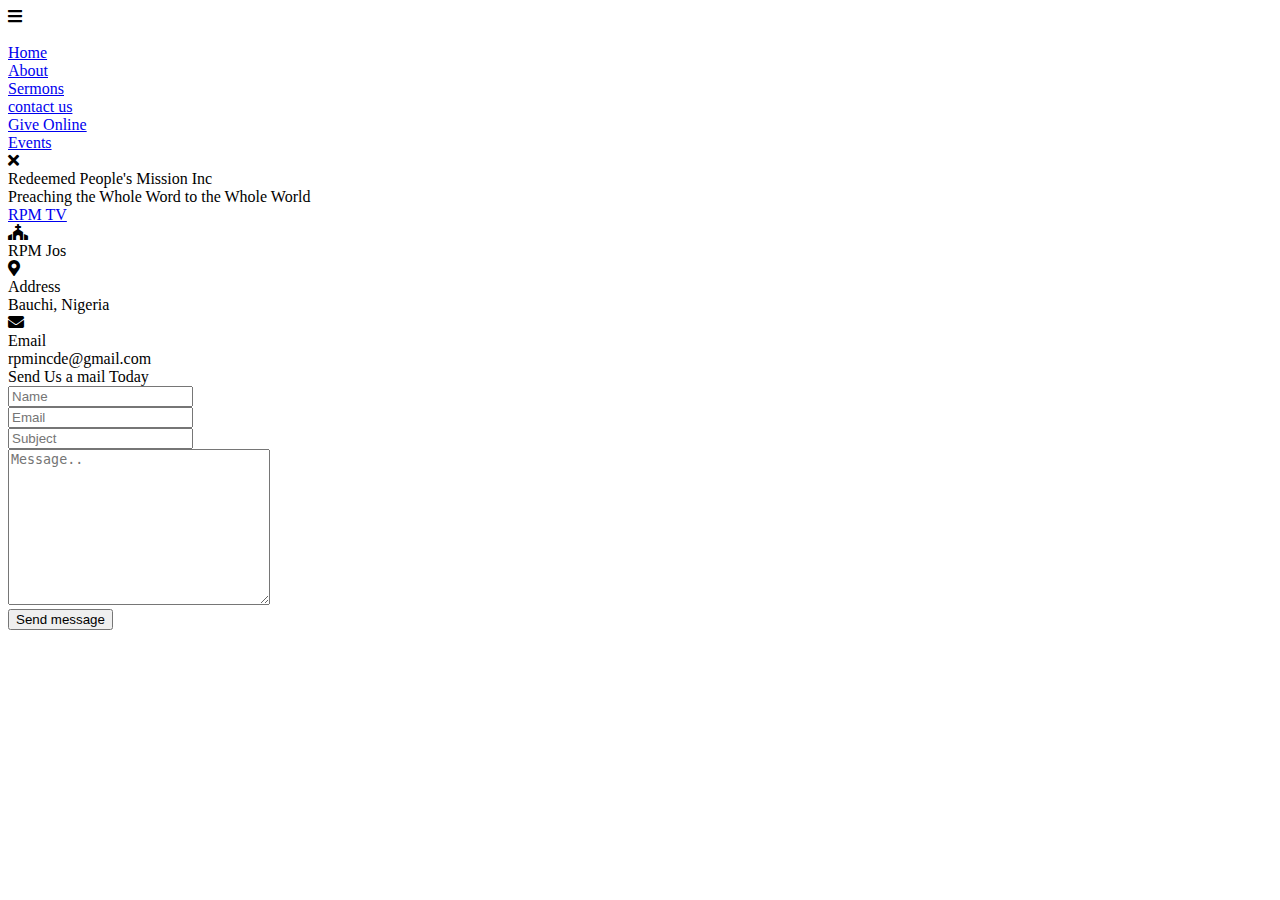
==== Public/contact.html @ 28a9634d "Add files via upload" ====
<!DOCTYPE html>
<html lang="en">
<head>
    <meta charset="UTF-8">
    <meta http-equiv="X-UA-Compatible" content="IE=edge">
    <meta name="viewport" content="width=device-width, initial-scale=1.0">
    <title>History of Redeemed People's Mission Inc.</title>

    <link rel="stylesheet" href="css/about.css" >

    <link rel="stylesheet" href="https://cdnjs.cloudflare.com/ajax/libs/font-awesome/5.15.3/css/all.min.css"/>
    <link rel="stylesheet" type="text/css" href="css/all.min.css">
    <link rel="stylesheet" type="text/css" href="css/fontawesome.min.css">

    <!-- Custom StyleSheet -->
    <link rel="stylesheet" href="css/home.css">
    <link rel="stylesheet" href="css/footer.css">
    <link rel="stylesheet" href="css/nav.css">
    

    <!-- Google Fonts -->
  <link href="https://fonts.googleapis.com/css2?family=Archivo:wght@400;700&display=swap" rel="stylesheet" />

</head>
<body>
    
    <!--navbar-->
    <nav>
        <div class="menu-icon">
           <span class="fas fa-bars"></span>
        </div>
        <div class="logo">
          <img src="img/logo.png" alt="" width=130" />
        </div>
        <div class="nav-items">
           <li><a href="index.html">Home</a></li>
           <li><a href="about.html">About</a></li>
           <li><a href="sermons.html">Sermons</a></li>
           <li><a href="#">contact us</a></li>
           <li><a href="give.htm">Give Online</a></li>
           <li><a href="event.html">Events</a></li>
        </div>
        <div class="cancel-icon">
           <span class="fas fa-times"></span>
        </div>
     </nav>
     <!-- end of navbar-->

      <!--Main content-->
      <section class="home" id="home">
        <div class="max-width">
          <div class="home-content">
            <!-- <div class="text-1">Welcome to The</div> -->
            <div class="text-2">Redeemed People's Mission Inc</div>
            <div class="text-3">Preaching the Whole Word to<span> the Whole </span>World</div>
            <a href="#">RPM TV</a>
          </div>
        </div>
      </section>

         <!-- contact section start -->
    <section class="contact" id="contact">
        <div class="max-width">
            <div class="contact-content">
                <div class="column left">
                    <div class="icons">
                        <div class="row">
                            <i class="fas fa-church"></i>
                            <div class="info">
                                <div class="sub-title">RPM Jos</div>
                            </div>
                        </div>
                        <div class="row">
                            <i class="fas fa-map-marker-alt"></i>
                            <div class="info">
                                <div class="head">Address</div>
                                <div class="sub-title">Bauchi, Nigeria</div>
                            </div>
                        </div>
                        <div class="row">
                            <i class="fas fa-envelope"></i>
                            <div class="info">
                                <div class="head">Email</div>
                                <div class="sub-title">rpmincde@gmail.com</div>
                            </div>
                        </div>
                    </div>
                </div>
                <div class="column right">
                    <div class="text">Send Us a mail Today</div>
                    <form action="#">
                        <div class="fields">
                            <div class="field name">
                                <input type="text" placeholder="Name" required>
                            </div>
                            <div class="field email">
                                <input type="email" placeholder="Email" required>
                            </div>
                        </div>
                        <div class="field">
                            <input type="text" placeholder="Subject" required>
                        </div>
                        <div class="field textarea">
                            <textarea cols="30" rows="10" placeholder="Message.." required></textarea>
                        </div>
                        <div class="button-area">
                            <button type="submit">Send message</button>
                        </div>
                    </form>
                </div>
            </div>
        </div>
    </section>
     
    <!-- footer section-->
    <footer></footer>
    <script src="js/footer.js"></script>
    <script src="js/nav.js"></script>
</body>
</html>
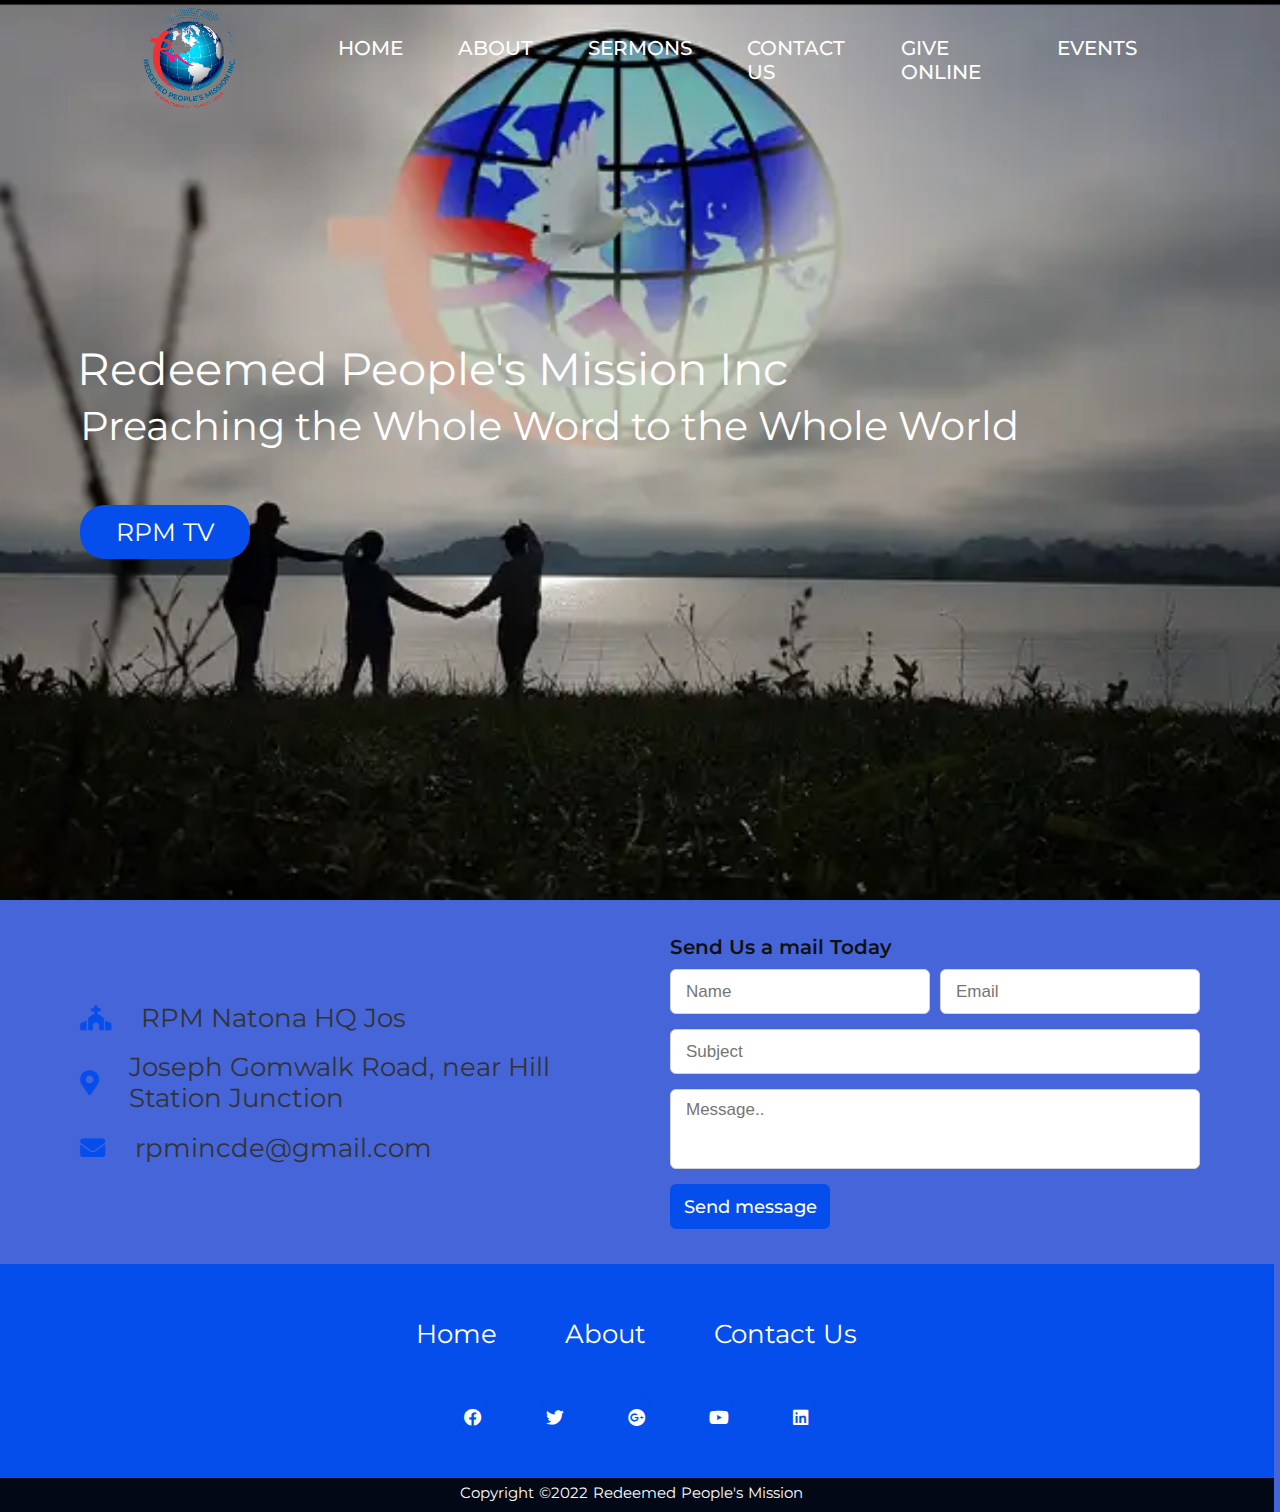
==== commit d965a68a: "Add files via upload" ====
--- a/Public/contact.html
+++ b/Public/contact.html
@@ -35,7 +35,7 @@
         <div class="nav-items">
            <li><a href="index.html">Home</a></li>
            <li><a href="about.html">About</a></li>
-           <li><a href="sermons.html">Sermons</a></li>
+           <li><a href="sermon.html">Sermons</a></li>
            <li><a href="#">contact us</a></li>
            <li><a href="give.htm">Give Online</a></li>
            <li><a href="event.html">Events</a></li>
@@ -67,20 +67,20 @@
                         <div class="row">
                             <i class="fas fa-church"></i>
                             <div class="info">
-                                <div class="sub-title">RPM Jos</div>
+                                <div class="sub-title">RPM Natona HQ Jos</div>
                             </div>
                         </div>
                         <div class="row">
                             <i class="fas fa-map-marker-alt"></i>
                             <div class="info">
-                                <div class="head">Address</div>
-                                <div class="sub-title">Bauchi, Nigeria</div>
+                                <!-- <div class="head">Address</div> -->
+                                <div class="sub-title">Joseph Gomwalk Road, near Hill Station Junction</div>
                             </div>
                         </div>
                         <div class="row">
                             <i class="fas fa-envelope"></i>
                             <div class="info">
-                                <div class="head">Email</div>
+                                <!-- <div class="head">Email</div> -->
                                 <div class="sub-title">rpmincde@gmail.com</div>
                             </div>
                         </div>
--- a/Public/css/about.css
+++ b/Public/css/about.css
@@ -0,0 +1,129 @@
+/* General styles for the web! */
+/* import google fonts */
+@import url('https://fonts.googleapis.com/css?family=Montserrat:400,500,600,700&display=swap');
+@import '.footer.css';
+@import '.nav.css';
+*
+{
+    margin: 0;
+    padding: 0;
+    text-decoration: none;
+    box-sizing: border-box;
+    font-family: 'Montserrat', sans-serif;
+}
+html
+{
+    scroll-behavior: smooth;
+}
+.max-width
+{
+    max-width: 1300px;
+    padding: 0 80px;
+    margin: auto;
+}
+body
+{
+    font-size: 1.6rem;
+    font-weight: 400;
+    font-family: sans-serif;
+    color: #111;
+    width: 100%;
+    background-color: rgb(69, 101, 216);
+}
+section{
+  padding: 35px 0;
+}
+/* custom scroll bar */
+::-webkit-scrollbar {
+  width: 10px;
+}
+::-webkit-scrollbar-track {
+  background: #f1f1f1;
+}
+::-webkit-scrollbar-thumb {
+  background: #888;
+}
+::-webkit-scrollbar-thumb:hover {
+  background: #555;
+}
+.home
+{
+    display: flex;
+    height: 100vh;
+    color: #fff;
+    background-image: url('../img/daddy2.png');
+    background-repeat: no-repeat;
+    min-height: 500px;
+    background-size: cover;
+    font-family: 'Ubuntu', sans-serif;
+}
+ .home .max-width
+{
+    width: 100%;
+    display: flex;
+}
+
+.home .max-width .row
+{
+    margin-right: 0;
+}
+
+.home .max-width .text-2
+{
+    font-size: 45px;
+    font-weight: 500px;
+    margin-left: -3px;
+} 
+.home .home-content .text-3{
+  font-size: 40px;
+  margin: 5px 0;
+}
+
+.home .home-content .text-1
+{
+    font-size: 27px;
+}
+
+.home .home-content a{
+    display: inline-block;
+    color: #fff;
+    background: rgb(6, 78, 235);
+    font-size: 25px;
+    padding: 12px 36px;
+    margin-top: 50px;
+    font-weight: 400;
+    border-radius: 25px;
+    transition: all 0.3s ease;
+}
+.home .home-content a:hover
+{
+    color: #fff;
+    background: rgb(8, 130, 187);
+}
+
+
+.container_about{
+  font-size: 25px;
+  font-weight: 500px;
+  margin-left: 3px;
+  font-family: sans-serif;
+  display: inline-block;
+  height: 100vh;
+  color: #111;
+  min-height: 500px;
+  margin: 15px;
+  border-radius: 10px;
+}
+.container_about .header_about{
+  color: #111;
+  align-items: center;
+  font-size: 40px;
+  justify-content: center;
+  margin: 5px;  
+}
+.container_about .body{
+  color: #fff;
+  font-family: Arial, Helvetica, sans-serif;
+  justify-content: space-evenly;
+  align-items: center;
+}--- a/Public/css/all.min.css
+++ b/Public/css/all.min.css
@@ -0,0 +1,5 @@
+/*!
+ * Font Awesome Free 5.15.4 by @fontawesome - https://fontawesome.com
+ * License - https://fontawesome.com/license/free (Icons: CC BY 4.0, Fonts: SIL OFL 1.1, Code: MIT License)
+ */
+.fa,.fab,.fad,.fal,.far,.fas{-moz-osx-font-smoothing:grayscale;-webkit-font-smoothing:antialiased;display:inline-block;font-style:normal;font-variant:normal;text-rendering:auto;line-height:1}.fa-lg{font-size:1.33333em;line-height:.75em;vertical-align:-.0667em}.fa-xs{font-size:.75em}.fa-sm{font-size:.875em}.fa-1x{font-size:1em}.fa-2x{font-size:2em}.fa-3x{font-size:3em}.fa-4x{font-size:4em}.fa-5x{font-size:5em}.fa-6x{font-size:6em}.fa-7x{font-size:7em}.fa-8x{font-size:8em}.fa-9x{font-size:9em}.fa-10x{font-size:10em}.fa-fw{text-align:center;width:1.25em}.fa-ul{list-style-type:none;margin-left:2.5em;padding-left:0}.fa-ul>li{position:relative}.fa-li{left:-2em;position:absolute;text-align:center;width:2em;line-height:inherit}.fa-border{border:.08em solid #eee;border-radius:.1em;padding:.2em .25em .15em}.fa-pull-left{float:left}.fa-pull-right{float:right}.fa.fa-pull-left,.fab.fa-pull-left,.fal.fa-pull-left,.far.fa-pull-left,.fas.fa-pull-left{margin-right:.3em}.fa.fa-pull-right,.fab.fa-pull-right,.fal.fa-pull-right,.far.fa-pull-right,.fas.fa-pull-right{margin-left:.3em}.fa-spin{-webkit-animation:fa-spin 2s linear infinite;animation:fa-spin 2s linear infinite}.fa-pulse{-webkit-animation:fa-spin 1s steps(8) infinite;animation:fa-spin 1s steps(8) infinite}@-webkit-keyframes fa-spin{0%{-webkit-transform:rotate(0deg);transform:rotate(0deg)}to{-webkit-transform:rotate(1turn);transform:rotate(1turn)}}@keyframes fa-spin{0%{-webkit-transform:rotate(0deg);transform:rotate(0deg)}to{-webkit-transform:rotate(1turn);transform:rotate(1turn)}}.fa-rotate-90{-ms-filter:"progid:DXImageTransform.Microsoft.BasicImage(rotation=1)";-webkit-transform:rotate(90deg);transform:rotate(90deg)}.fa-rotate-180{-ms-filter:"progid:DXImageTransform.Microsoft.BasicImage(rotation=2)";-webkit-transform:rotate(180deg);transform:rotate(180deg)}.fa-rotate-270{-ms-filter:"progid:DXImageTransform.Microsoft.BasicImage(rotation=3)";-webkit-transform:rotate(270deg);transform:rotate(270deg)}.fa-flip-horizontal{-ms-filter:"progid:DXImageTransform.Microsoft.BasicImage(rotation=0, mirror=1)";-webkit-transform:scaleX(-1);transform:scaleX(-1)}.fa-flip-vertical{-webkit-transform:scaleY(-1);transform:scaleY(-1)}.fa-flip-both,.fa-flip-horizontal.fa-flip-vertical,.fa-flip-vertical{-ms-filter:"progid:DXImageTransform.Microsoft.BasicImage(rotation=2, mirror=1)"}.fa-flip-both,.fa-flip-horizontal.fa-flip-vertical{-webkit-transform:scale(-1);transform:scale(-1)}:root .fa-flip-both,:root .fa-flip-horizontal,:root .fa-flip-vertical,:root .fa-rotate-90,:root .fa-rotate-180,:root .fa-rotate-270{-webkit-filter:none;filter:none}.fa-stack{display:inline-block;height:2em;line-height:2em;position:relative;vertical-align:middle;width:2.5em}.fa-stack-1x,.fa-stack-2x{left:0;position:absolute;text-align:center;width:100%}.fa-stack-1x{line-height:inherit}.fa-stack-2x{font-size:2em}.fa-inverse{color:#fff}.fa-500px:before{content:"\f26e"}.fa-accessible-icon:before{content:"\f368"}.fa-accusoft:before{content:"\f369"}.fa-acquisitions-incorporated:before{content:"\f6af"}.fa-ad:before{content:"\f641"}.fa-address-book:before{content:"\f2b9"}.fa-address-card:before{content:"\f2bb"}.fa-adjust:before{content:"\f042"}.fa-adn:before{content:"\f170"}.fa-adversal:before{content:"\f36a"}.fa-affiliatetheme:before{content:"\f36b"}.fa-air-freshener:before{content:"\f5d0"}.fa-airbnb:before{content:"\f834"}.fa-algolia:before{content:"\f36c"}.fa-align-center:before{content:"\f037"}.fa-align-justify:before{content:"\f039"}.fa-align-left:before{content:"\f036"}.fa-align-right:before{content:"\f038"}.fa-alipay:before{content:"\f642"}.fa-allergies:before{content:"\f461"}.fa-amazon:before{content:"\f270"}.fa-amazon-pay:before{content:"\f42c"}.fa-ambulance:before{content:"\f0f9"}.fa-american-sign-language-interpreting:before{content:"\f2a3"}.fa-amilia:before{content:"\f36d"}.fa-anchor:before{content:"\f13d"}.fa-android:before{content:"\f17b"}.fa-angellist:before{content:"\f209"}.fa-angle-double-down:before{content:"\f103"}.fa-angle-double-left:before{content:"\f100"}.fa-angle-double-right:before{content:"\f101"}.fa-angle-double-up:before{content:"\f102"}.fa-angle-down:before{content:"\f107"}.fa-angle-left:before{content:"\f104"}.fa-angle-right:before{content:"\f105"}.fa-angle-up:before{content:"\f106"}.fa-angry:before{content:"\f556"}.fa-angrycreative:before{content:"\f36e"}.fa-angular:before{content:"\f420"}.fa-ankh:before{content:"\f644"}.fa-app-store:before{content:"\f36f"}.fa-app-store-ios:before{content:"\f370"}.fa-apper:before{content:"\f371"}.fa-apple:before{content:"\f179"}.fa-apple-alt:before{content:"\f5d1"}.fa-apple-pay:before{content:"\f415"}.fa-archive:before{content:"\f187"}.fa-archway:before{content:"\f557"}.fa-arrow-alt-circle-down:before{content:"\f358"}.fa-arrow-alt-circle-left:before{content:"\f359"}.fa-arrow-alt-circle-right:before{content:"\f35a"}.fa-arrow-alt-circle-up:before{content:"\f35b"}.fa-arrow-circle-down:before{content:"\f0ab"}.fa-arrow-circle-left:before{content:"\f0a8"}.fa-arrow-circle-right:before{content:"\f0a9"}.fa-arrow-circle-up:before{content:"\f0aa"}.fa-arrow-down:before{content:"\f063"}.fa-arrow-left:before{content:"\f060"}.fa-arrow-right:before{content:"\f061"}.fa-arrow-up:before{content:"\f062"}.fa-arrows-alt:before{content:"\f0b2"}.fa-arrows-alt-h:before{content:"\f337"}.fa-arrows-alt-v:before{content:"\f338"}.fa-artstation:before{content:"\f77a"}.fa-assistive-listening-systems:before{content:"\f2a2"}.fa-asterisk:before{content:"\f069"}.fa-asymmetrik:before{content:"\f372"}.fa-at:before{content:"\f1fa"}.fa-atlas:before{content:"\f558"}.fa-atlassian:before{content:"\f77b"}.fa-atom:before{content:"\f5d2"}.fa-audible:before{content:"\f373"}.fa-audio-description:before{content:"\f29e"}.fa-autoprefixer:before{content:"\f41c"}.fa-avianex:before{content:"\f374"}.fa-aviato:before{content:"\f421"}.fa-award:before{content:"\f559"}.fa-aws:before{content:"\f375"}.fa-baby:before{content:"\f77c"}.fa-baby-carriage:before{content:"\f77d"}.fa-backspace:before{content:"\f55a"}.fa-backward:before{content:"\f04a"}.fa-bacon:before{content:"\f7e5"}.fa-bacteria:before{content:"\e059"}.fa-bacterium:before{content:"\e05a"}.fa-bahai:before{content:"\f666"}.fa-balance-scale:before{content:"\f24e"}.fa-balance-scale-left:before{content:"\f515"}.fa-balance-scale-right:before{content:"\f516"}.fa-ban:before{content:"\f05e"}.fa-band-aid:before{content:"\f462"}.fa-bandcamp:before{content:"\f2d5"}.fa-barcode:before{content:"\f02a"}.fa-bars:before{content:"\f0c9"}.fa-baseball-ball:before{content:"\f433"}.fa-basketball-ball:before{content:"\f434"}.fa-bath:before{content:"\f2cd"}.fa-battery-empty:before{content:"\f244"}.fa-battery-full:before{content:"\f240"}.fa-battery-half:before{content:"\f242"}.fa-battery-quarter:before{content:"\f243"}.fa-battery-three-quarters:before{content:"\f241"}.fa-battle-net:before{content:"\f835"}.fa-bed:before{content:"\f236"}.fa-beer:before{content:"\f0fc"}.fa-behance:before{content:"\f1b4"}.fa-behance-square:before{content:"\f1b5"}.fa-bell:before{content:"\f0f3"}.fa-bell-slash:before{content:"\f1f6"}.fa-bezier-curve:before{content:"\f55b"}.fa-bible:before{content:"\f647"}.fa-bicycle:before{content:"\f206"}.fa-biking:before{content:"\f84a"}.fa-bimobject:before{content:"\f378"}.fa-binoculars:before{content:"\f1e5"}.fa-biohazard:before{content:"\f780"}.fa-birthday-cake:before{content:"\f1fd"}.fa-bitbucket:before{content:"\f171"}.fa-bitcoin:before{content:"\f379"}.fa-bity:before{content:"\f37a"}.fa-black-tie:before{content:"\f27e"}.fa-blackberry:before{content:"\f37b"}.fa-blender:before{content:"\f517"}.fa-blender-phone:before{content:"\f6b6"}.fa-blind:before{content:"\f29d"}.fa-blog:before{content:"\f781"}.fa-blogger:before{content:"\f37c"}.fa-blogger-b:before{content:"\f37d"}.fa-bluetooth:before{content:"\f293"}.fa-bluetooth-b:before{content:"\f294"}.fa-bold:before{content:"\f032"}.fa-bolt:before{content:"\f0e7"}.fa-bomb:before{content:"\f1e2"}.fa-bone:before{content:"\f5d7"}.fa-bong:before{content:"\f55c"}.fa-book:before{content:"\f02d"}.fa-book-dead:before{content:"\f6b7"}.fa-book-medical:before{content:"\f7e6"}.fa-book-open:before{content:"\f518"}.fa-book-reader:before{content:"\f5da"}.fa-bookmark:before{content:"\f02e"}.fa-bootstrap:before{content:"\f836"}.fa-border-all:before{content:"\f84c"}.fa-border-none:before{content:"\f850"}.fa-border-style:before{content:"\f853"}.fa-bowling-ball:before{content:"\f436"}.fa-box:before{content:"\f466"}.fa-box-open:before{content:"\f49e"}.fa-box-tissue:before{content:"\e05b"}.fa-boxes:before{content:"\f468"}.fa-braille:before{content:"\f2a1"}.fa-brain:before{content:"\f5dc"}.fa-bread-slice:before{content:"\f7ec"}.fa-briefcase:before{content:"\f0b1"}.fa-briefcase-medical:before{content:"\f469"}.fa-broadcast-tower:before{content:"\f519"}.fa-broom:before{content:"\f51a"}.fa-brush:before{content:"\f55d"}.fa-btc:before{content:"\f15a"}.fa-buffer:before{content:"\f837"}.fa-bug:before{content:"\f188"}.fa-building:before{content:"\f1ad"}.fa-bullhorn:before{content:"\f0a1"}.fa-bullseye:before{content:"\f140"}.fa-burn:before{content:"\f46a"}.fa-buromobelexperte:before{content:"\f37f"}.fa-bus:before{content:"\f207"}.fa-bus-alt:before{content:"\f55e"}.fa-business-time:before{content:"\f64a"}.fa-buy-n-large:before{content:"\f8a6"}.fa-buysellads:before{content:"\f20d"}.fa-calculator:before{content:"\f1ec"}.fa-calendar:before{content:"\f133"}.fa-calendar-alt:before{content:"\f073"}.fa-calendar-check:before{content:"\f274"}.fa-calendar-day:before{content:"\f783"}.fa-calendar-minus:before{content:"\f272"}.fa-calendar-plus:before{content:"\f271"}.fa-calendar-times:before{content:"\f273"}.fa-calendar-week:before{content:"\f784"}.fa-camera:before{content:"\f030"}.fa-camera-retro:before{content:"\f083"}.fa-campground:before{content:"\f6bb"}.fa-canadian-maple-leaf:before{content:"\f785"}.fa-candy-cane:before{content:"\f786"}.fa-cannabis:before{content:"\f55f"}.fa-capsules:before{content:"\f46b"}.fa-car:before{content:"\f1b9"}.fa-car-alt:before{content:"\f5de"}.fa-car-battery:before{content:"\f5df"}.fa-car-crash:before{content:"\f5e1"}.fa-car-side:before{content:"\f5e4"}.fa-caravan:before{content:"\f8ff"}.fa-caret-down:before{content:"\f0d7"}.fa-caret-left:before{content:"\f0d9"}.fa-caret-right:before{content:"\f0da"}.fa-caret-square-down:before{content:"\f150"}.fa-caret-square-left:before{content:"\f191"}.fa-caret-square-right:before{content:"\f152"}.fa-caret-square-up:before{content:"\f151"}.fa-caret-up:before{content:"\f0d8"}.fa-carrot:before{content:"\f787"}.fa-cart-arrow-down:before{content:"\f218"}.fa-cart-plus:before{content:"\f217"}.fa-cash-register:before{content:"\f788"}.fa-cat:before{content:"\f6be"}.fa-cc-amazon-pay:before{content:"\f42d"}.fa-cc-amex:before{content:"\f1f3"}.fa-cc-apple-pay:before{content:"\f416"}.fa-cc-diners-club:before{content:"\f24c"}.fa-cc-discover:before{content:"\f1f2"}.fa-cc-jcb:before{content:"\f24b"}.fa-cc-mastercard:before{content:"\f1f1"}.fa-cc-paypal:before{content:"\f1f4"}.fa-cc-stripe:before{content:"\f1f5"}.fa-cc-visa:before{content:"\f1f0"}.fa-centercode:before{content:"\f380"}.fa-centos:before{content:"\f789"}.fa-certificate:before{content:"\f0a3"}.fa-chair:before{content:"\f6c0"}.fa-chalkboard:before{content:"\f51b"}.fa-chalkboard-teacher:before{content:"\f51c"}.fa-charging-station:before{content:"\f5e7"}.fa-chart-area:before{content:"\f1fe"}.fa-chart-bar:before{content:"\f080"}.fa-chart-line:before{content:"\f201"}.fa-chart-pie:before{content:"\f200"}.fa-check:before{content:"\f00c"}.fa-check-circle:before{content:"\f058"}.fa-check-double:before{content:"\f560"}.fa-check-square:before{content:"\f14a"}.fa-cheese:before{content:"\f7ef"}.fa-chess:before{content:"\f439"}.fa-chess-bishop:before{content:"\f43a"}.fa-chess-board:before{content:"\f43c"}.fa-chess-king:before{content:"\f43f"}.fa-chess-knight:before{content:"\f441"}.fa-chess-pawn:before{content:"\f443"}.fa-chess-queen:before{content:"\f445"}.fa-chess-rook:before{content:"\f447"}.fa-chevron-circle-down:before{content:"\f13a"}.fa-chevron-circle-left:before{content:"\f137"}.fa-chevron-circle-right:before{content:"\f138"}.fa-chevron-circle-up:before{content:"\f139"}.fa-chevron-down:before{content:"\f078"}.fa-chevron-left:before{content:"\f053"}.fa-chevron-right:before{content:"\f054"}.fa-chevron-up:before{content:"\f077"}.fa-child:before{content:"\f1ae"}.fa-chrome:before{content:"\f268"}.fa-chromecast:before{content:"\f838"}.fa-church:before{content:"\f51d"}.fa-circle:before{content:"\f111"}.fa-circle-notch:before{content:"\f1ce"}.fa-city:before{content:"\f64f"}.fa-clinic-medical:before{content:"\f7f2"}.fa-clipboard:before{content:"\f328"}.fa-clipboard-check:before{content:"\f46c"}.fa-clipboard-list:before{content:"\f46d"}.fa-clock:before{content:"\f017"}.fa-clone:before{content:"\f24d"}.fa-closed-captioning:before{content:"\f20a"}.fa-cloud:before{content:"\f0c2"}.fa-cloud-download-alt:before{content:"\f381"}.fa-cloud-meatball:before{content:"\f73b"}.fa-cloud-moon:before{content:"\f6c3"}.fa-cloud-moon-rain:before{content:"\f73c"}.fa-cloud-rain:before{content:"\f73d"}.fa-cloud-showers-heavy:before{content:"\f740"}.fa-cloud-sun:before{content:"\f6c4"}.fa-cloud-sun-rain:before{content:"\f743"}.fa-cloud-upload-alt:before{content:"\f382"}.fa-cloudflare:before{content:"\e07d"}.fa-cloudscale:before{content:"\f383"}.fa-cloudsmith:before{content:"\f384"}.fa-cloudversify:before{content:"\f385"}.fa-cocktail:before{content:"\f561"}.fa-code:before{content:"\f121"}.fa-code-branch:before{content:"\f126"}.fa-codepen:before{content:"\f1cb"}.fa-codiepie:before{content:"\f284"}.fa-coffee:before{content:"\f0f4"}.fa-cog:before{content:"\f013"}.fa-cogs:before{content:"\f085"}.fa-coins:before{content:"\f51e"}.fa-columns:before{content:"\f0db"}.fa-comment:before{content:"\f075"}.fa-comment-alt:before{content:"\f27a"}.fa-comment-dollar:before{content:"\f651"}.fa-comment-dots:before{content:"\f4ad"}.fa-comment-medical:before{content:"\f7f5"}.fa-comment-slash:before{content:"\f4b3"}.fa-comments:before{content:"\f086"}.fa-comments-dollar:before{content:"\f653"}.fa-compact-disc:before{content:"\f51f"}.fa-compass:before{content:"\f14e"}.fa-compress:before{content:"\f066"}.fa-compress-alt:before{content:"\f422"}.fa-compress-arrows-alt:before{content:"\f78c"}.fa-concierge-bell:before{content:"\f562"}.fa-confluence:before{content:"\f78d"}.fa-connectdevelop:before{content:"\f20e"}.fa-contao:before{content:"\f26d"}.fa-cookie:before{content:"\f563"}.fa-cookie-bite:before{content:"\f564"}.fa-copy:before{content:"\f0c5"}.fa-copyright:before{content:"\f1f9"}.fa-cotton-bureau:before{content:"\f89e"}.fa-couch:before{content:"\f4b8"}.fa-cpanel:before{content:"\f388"}.fa-creative-commons:before{content:"\f25e"}.fa-creative-commons-by:before{content:"\f4e7"}.fa-creative-commons-nc:before{content:"\f4e8"}.fa-creative-commons-nc-eu:before{content:"\f4e9"}.fa-creative-commons-nc-jp:before{content:"\f4ea"}.fa-creative-commons-nd:before{content:"\f4eb"}.fa-creative-commons-pd:before{content:"\f4ec"}.fa-creative-commons-pd-alt:before{content:"\f4ed"}.fa-creative-commons-remix:before{content:"\f4ee"}.fa-creative-commons-sa:before{content:"\f4ef"}.fa-creative-commons-sampling:before{content:"\f4f0"}.fa-creative-commons-sampling-plus:before{content:"\f4f1"}.fa-creative-commons-share:before{content:"\f4f2"}.fa-creative-commons-zero:before{content:"\f4f3"}.fa-credit-card:before{content:"\f09d"}.fa-critical-role:before{content:"\f6c9"}.fa-crop:before{content:"\f125"}.fa-crop-alt:before{content:"\f565"}.fa-cross:before{content:"\f654"}.fa-crosshairs:before{content:"\f05b"}.fa-crow:before{content:"\f520"}.fa-crown:before{content:"\f521"}.fa-crutch:before{content:"\f7f7"}.fa-css3:before{content:"\f13c"}.fa-css3-alt:before{content:"\f38b"}.fa-cube:before{content:"\f1b2"}.fa-cubes:before{content:"\f1b3"}.fa-cut:before{content:"\f0c4"}.fa-cuttlefish:before{content:"\f38c"}.fa-d-and-d:before{content:"\f38d"}.fa-d-and-d-beyond:before{content:"\f6ca"}.fa-dailymotion:before{content:"\e052"}.fa-dashcube:before{content:"\f210"}.fa-database:before{content:"\f1c0"}.fa-deaf:before{content:"\f2a4"}.fa-deezer:before{content:"\e077"}.fa-delicious:before{content:"\f1a5"}.fa-democrat:before{content:"\f747"}.fa-deploydog:before{content:"\f38e"}.fa-deskpro:before{content:"\f38f"}.fa-desktop:before{content:"\f108"}.fa-dev:before{content:"\f6cc"}.fa-deviantart:before{content:"\f1bd"}.fa-dharmachakra:before{content:"\f655"}.fa-dhl:before{content:"\f790"}.fa-diagnoses:before{content:"\f470"}.fa-diaspora:before{content:"\f791"}.fa-dice:before{content:"\f522"}.fa-dice-d20:before{content:"\f6cf"}.fa-dice-d6:before{content:"\f6d1"}.fa-dice-five:before{content:"\f523"}.fa-dice-four:before{content:"\f524"}.fa-dice-one:before{content:"\f525"}.fa-dice-six:before{content:"\f526"}.fa-dice-three:before{content:"\f527"}.fa-dice-two:before{content:"\f528"}.fa-digg:before{content:"\f1a6"}.fa-digital-ocean:before{content:"\f391"}.fa-digital-tachograph:before{content:"\f566"}.fa-directions:before{content:"\f5eb"}.fa-discord:before{content:"\f392"}.fa-discourse:before{content:"\f393"}.fa-disease:before{content:"\f7fa"}.fa-divide:before{content:"\f529"}.fa-dizzy:before{content:"\f567"}.fa-dna:before{content:"\f471"}.fa-dochub:before{content:"\f394"}.fa-docker:before{content:"\f395"}.fa-dog:before{content:"\f6d3"}.fa-dollar-sign:before{content:"\f155"}.fa-dolly:before{content:"\f472"}.fa-dolly-flatbed:before{content:"\f474"}.fa-donate:before{content:"\f4b9"}.fa-door-closed:before{content:"\f52a"}.fa-door-open:before{content:"\f52b"}.fa-dot-circle:before{content:"\f192"}.fa-dove:before{content:"\f4ba"}.fa-download:before{content:"\f019"}.fa-draft2digital:before{content:"\f396"}.fa-drafting-compass:before{content:"\f568"}.fa-dragon:before{content:"\f6d5"}.fa-draw-polygon:before{content:"\f5ee"}.fa-dribbble:before{content:"\f17d"}.fa-dribbble-square:before{content:"\f397"}.fa-dropbox:before{content:"\f16b"}.fa-drum:before{content:"\f569"}.fa-drum-steelpan:before{content:"\f56a"}.fa-drumstick-bite:before{content:"\f6d7"}.fa-drupal:before{content:"\f1a9"}.fa-dumbbell:before{content:"\f44b"}.fa-dumpster:before{content:"\f793"}.fa-dumpster-fire:before{content:"\f794"}.fa-dungeon:before{content:"\f6d9"}.fa-dyalog:before{content:"\f399"}.fa-earlybirds:before{content:"\f39a"}.fa-ebay:before{content:"\f4f4"}.fa-edge:before{content:"\f282"}.fa-edge-legacy:before{content:"\e078"}.fa-edit:before{content:"\f044"}.fa-egg:before{content:"\f7fb"}.fa-eject:before{content:"\f052"}.fa-elementor:before{content:"\f430"}.fa-ellipsis-h:before{content:"\f141"}.fa-ellipsis-v:before{content:"\f142"}.fa-ello:before{content:"\f5f1"}.fa-ember:before{content:"\f423"}.fa-empire:before{content:"\f1d1"}.fa-envelope:before{content:"\f0e0"}.fa-envelope-open:before{content:"\f2b6"}.fa-envelope-open-text:before{content:"\f658"}.fa-envelope-square:before{content:"\f199"}.fa-envira:before{content:"\f299"}.fa-equals:before{content:"\f52c"}.fa-eraser:before{content:"\f12d"}.fa-erlang:before{content:"\f39d"}.fa-ethereum:before{content:"\f42e"}.fa-ethernet:before{content:"\f796"}.fa-etsy:before{content:"\f2d7"}.fa-euro-sign:before{content:"\f153"}.fa-evernote:before{content:"\f839"}.fa-exchange-alt:before{content:"\f362"}.fa-exclamation:before{content:"\f12a"}.fa-exclamation-circle:before{content:"\f06a"}.fa-exclamation-triangle:before{content:"\f071"}.fa-expand:before{content:"\f065"}.fa-expand-alt:before{content:"\f424"}.fa-expand-arrows-alt:before{content:"\f31e"}.fa-expeditedssl:before{content:"\f23e"}.fa-external-link-alt:before{content:"\f35d"}.fa-external-link-square-alt:before{content:"\f360"}.fa-eye:before{content:"\f06e"}.fa-eye-dropper:before{content:"\f1fb"}.fa-eye-slash:before{content:"\f070"}.fa-facebook:before{content:"\f09a"}.fa-facebook-f:before{content:"\f39e"}.fa-facebook-messenger:before{content:"\f39f"}.fa-facebook-square:before{content:"\f082"}.fa-fan:before{content:"\f863"}.fa-fantasy-flight-games:before{content:"\f6dc"}.fa-fast-backward:before{content:"\f049"}.fa-fast-forward:before{content:"\f050"}.fa-faucet:before{content:"\e005"}.fa-fax:before{content:"\f1ac"}.fa-feather:before{content:"\f52d"}.fa-feather-alt:before{content:"\f56b"}.fa-fedex:before{content:"\f797"}.fa-fedora:before{content:"\f798"}.fa-female:before{content:"\f182"}.fa-fighter-jet:before{content:"\f0fb"}.fa-figma:before{content:"\f799"}.fa-file:before{content:"\f15b"}.fa-file-alt:before{content:"\f15c"}.fa-file-archive:before{content:"\f1c6"}.fa-file-audio:before{content:"\f1c7"}.fa-file-code:before{content:"\f1c9"}.fa-file-contract:before{content:"\f56c"}.fa-file-csv:before{content:"\f6dd"}.fa-file-download:before{content:"\f56d"}.fa-file-excel:before{content:"\f1c3"}.fa-file-export:before{content:"\f56e"}.fa-file-image:before{content:"\f1c5"}.fa-file-import:before{content:"\f56f"}.fa-file-invoice:before{content:"\f570"}.fa-file-invoice-dollar:before{content:"\f571"}.fa-file-medical:before{content:"\f477"}.fa-file-medical-alt:before{content:"\f478"}.fa-file-pdf:before{content:"\f1c1"}.fa-file-powerpoint:before{content:"\f1c4"}.fa-file-prescription:before{content:"\f572"}.fa-file-signature:before{content:"\f573"}.fa-file-upload:before{content:"\f574"}.fa-file-video:before{content:"\f1c8"}.fa-file-word:before{content:"\f1c2"}.fa-fill:before{content:"\f575"}.fa-fill-drip:before{content:"\f576"}.fa-film:before{content:"\f008"}.fa-filter:before{content:"\f0b0"}.fa-fingerprint:before{content:"\f577"}.fa-fire:before{content:"\f06d"}.fa-fire-alt:before{content:"\f7e4"}.fa-fire-extinguisher:before{content:"\f134"}.fa-firefox:before{content:"\f269"}.fa-firefox-browser:before{content:"\e007"}.fa-first-aid:before{content:"\f479"}.fa-first-order:before{content:"\f2b0"}.fa-first-order-alt:before{content:"\f50a"}.fa-firstdraft:before{content:"\f3a1"}.fa-fish:before{content:"\f578"}.fa-fist-raised:before{content:"\f6de"}.fa-flag:before{content:"\f024"}.fa-flag-checkered:before{content:"\f11e"}.fa-flag-usa:before{content:"\f74d"}.fa-flask:before{content:"\f0c3"}.fa-flickr:before{content:"\f16e"}.fa-flipboard:before{content:"\f44d"}.fa-flushed:before{content:"\f579"}.fa-fly:before{content:"\f417"}.fa-folder:before{content:"\f07b"}.fa-folder-minus:before{content:"\f65d"}.fa-folder-open:before{content:"\f07c"}.fa-folder-plus:before{content:"\f65e"}.fa-font:before{content:"\f031"}.fa-font-awesome:before{content:"\f2b4"}.fa-font-awesome-alt:before{content:"\f35c"}.fa-font-awesome-flag:before{content:"\f425"}.fa-font-awesome-logo-full:before{content:"\f4e6"}.fa-fonticons:before{content:"\f280"}.fa-fonticons-fi:before{content:"\f3a2"}.fa-football-ball:before{content:"\f44e"}.fa-fort-awesome:before{content:"\f286"}.fa-fort-awesome-alt:before{content:"\f3a3"}.fa-forumbee:before{content:"\f211"}.fa-forward:before{content:"\f04e"}.fa-foursquare:before{content:"\f180"}.fa-free-code-camp:before{content:"\f2c5"}.fa-freebsd:before{content:"\f3a4"}.fa-frog:before{content:"\f52e"}.fa-frown:before{content:"\f119"}.fa-frown-open:before{content:"\f57a"}.fa-fulcrum:before{content:"\f50b"}.fa-funnel-dollar:before{content:"\f662"}.fa-futbol:before{content:"\f1e3"}.fa-galactic-republic:before{content:"\f50c"}.fa-galactic-senate:before{content:"\f50d"}.fa-gamepad:before{content:"\f11b"}.fa-gas-pump:before{content:"\f52f"}.fa-gavel:before{content:"\f0e3"}.fa-gem:before{content:"\f3a5"}.fa-genderless:before{content:"\f22d"}.fa-get-pocket:before{content:"\f265"}.fa-gg:before{content:"\f260"}.fa-gg-circle:before{content:"\f261"}.fa-ghost:before{content:"\f6e2"}.fa-gift:before{content:"\f06b"}.fa-gifts:before{content:"\f79c"}.fa-git:before{content:"\f1d3"}.fa-git-alt:before{content:"\f841"}.fa-git-square:before{content:"\f1d2"}.fa-github:before{content:"\f09b"}.fa-github-alt:before{content:"\f113"}.fa-github-square:before{content:"\f092"}.fa-gitkraken:before{content:"\f3a6"}.fa-gitlab:before{content:"\f296"}.fa-gitter:before{content:"\f426"}.fa-glass-cheers:before{content:"\f79f"}.fa-glass-martini:before{content:"\f000"}.fa-glass-martini-alt:before{content:"\f57b"}.fa-glass-whiskey:before{content:"\f7a0"}.fa-glasses:before{content:"\f530"}.fa-glide:before{content:"\f2a5"}.fa-glide-g:before{content:"\f2a6"}.fa-globe:before{content:"\f0ac"}.fa-globe-africa:before{content:"\f57c"}.fa-globe-americas:before{content:"\f57d"}.fa-globe-asia:before{content:"\f57e"}.fa-globe-europe:before{content:"\f7a2"}.fa-gofore:before{content:"\f3a7"}.fa-golf-ball:before{content:"\f450"}.fa-goodreads:before{content:"\f3a8"}.fa-goodreads-g:before{content:"\f3a9"}.fa-google:before{content:"\f1a0"}.fa-google-drive:before{content:"\f3aa"}.fa-google-pay:before{content:"\e079"}.fa-google-play:before{content:"\f3ab"}.fa-google-plus:before{content:"\f2b3"}.fa-google-plus-g:before{content:"\f0d5"}.fa-google-plus-square:before{content:"\f0d4"}.fa-google-wallet:before{content:"\f1ee"}.fa-gopuram:before{content:"\f664"}.fa-graduation-cap:before{content:"\f19d"}.fa-gratipay:before{content:"\f184"}.fa-grav:before{content:"\f2d6"}.fa-greater-than:before{content:"\f531"}.fa-greater-than-equal:before{content:"\f532"}.fa-grimace:before{content:"\f57f"}.fa-grin:before{content:"\f580"}.fa-grin-alt:before{content:"\f581"}.fa-grin-beam:before{content:"\f582"}.fa-grin-beam-sweat:before{content:"\f583"}.fa-grin-hearts:before{content:"\f584"}.fa-grin-squint:before{content:"\f585"}.fa-grin-squint-tears:before{content:"\f586"}.fa-grin-stars:before{content:"\f587"}.fa-grin-tears:before{content:"\f588"}.fa-grin-tongue:before{content:"\f589"}.fa-grin-tongue-squint:before{content:"\f58a"}.fa-grin-tongue-wink:before{content:"\f58b"}.fa-grin-wink:before{content:"\f58c"}.fa-grip-horizontal:before{content:"\f58d"}.fa-grip-lines:before{content:"\f7a4"}.fa-grip-lines-vertical:before{content:"\f7a5"}.fa-grip-vertical:before{content:"\f58e"}.fa-gripfire:before{content:"\f3ac"}.fa-grunt:before{content:"\f3ad"}.fa-guilded:before{content:"\e07e"}.fa-guitar:before{content:"\f7a6"}.fa-gulp:before{content:"\f3ae"}.fa-h-square:before{content:"\f0fd"}.fa-hacker-news:before{content:"\f1d4"}.fa-hacker-news-square:before{content:"\f3af"}.fa-hackerrank:before{content:"\f5f7"}.fa-hamburger:before{content:"\f805"}.fa-hammer:before{content:"\f6e3"}.fa-hamsa:before{content:"\f665"}.fa-hand-holding:before{content:"\f4bd"}.fa-hand-holding-heart:before{content:"\f4be"}.fa-hand-holding-medical:before{content:"\e05c"}.fa-hand-holding-usd:before{content:"\f4c0"}.fa-hand-holding-water:before{content:"\f4c1"}.fa-hand-lizard:before{content:"\f258"}.fa-hand-middle-finger:before{content:"\f806"}.fa-hand-paper:before{content:"\f256"}.fa-hand-peace:before{content:"\f25b"}.fa-hand-point-down:before{content:"\f0a7"}.fa-hand-point-left:before{content:"\f0a5"}.fa-hand-point-right:before{content:"\f0a4"}.fa-hand-point-up:before{content:"\f0a6"}.fa-hand-pointer:before{content:"\f25a"}.fa-hand-rock:before{content:"\f255"}.fa-hand-scissors:before{content:"\f257"}.fa-hand-sparkles:before{content:"\e05d"}.fa-hand-spock:before{content:"\f259"}.fa-hands:before{content:"\f4c2"}.fa-hands-helping:before{content:"\f4c4"}.fa-hands-wash:before{content:"\e05e"}.fa-handshake:before{content:"\f2b5"}.fa-handshake-alt-slash:before{content:"\e05f"}.fa-handshake-slash:before{content:"\e060"}.fa-hanukiah:before{content:"\f6e6"}.fa-hard-hat:before{content:"\f807"}.fa-hashtag:before{content:"\f292"}.fa-hat-cowboy:before{content:"\f8c0"}.fa-hat-cowboy-side:before{content:"\f8c1"}.fa-hat-wizard:before{content:"\f6e8"}.fa-hdd:before{content:"\f0a0"}.fa-head-side-cough:before{content:"\e061"}.fa-head-side-cough-slash:before{content:"\e062"}.fa-head-side-mask:before{content:"\e063"}.fa-head-side-virus:before{content:"\e064"}.fa-heading:before{content:"\f1dc"}.fa-headphones:before{content:"\f025"}.fa-headphones-alt:before{content:"\f58f"}.fa-headset:before{content:"\f590"}.fa-heart:before{content:"\f004"}.fa-heart-broken:before{content:"\f7a9"}.fa-heartbeat:before{content:"\f21e"}.fa-helicopter:before{content:"\f533"}.fa-highlighter:before{content:"\f591"}.fa-hiking:before{content:"\f6ec"}.fa-hippo:before{content:"\f6ed"}.fa-hips:before{content:"\f452"}.fa-hire-a-helper:before{content:"\f3b0"}.fa-history:before{content:"\f1da"}.fa-hive:before{content:"\e07f"}.fa-hockey-puck:before{content:"\f453"}.fa-holly-berry:before{content:"\f7aa"}.fa-home:before{content:"\f015"}.fa-hooli:before{content:"\f427"}.fa-hornbill:before{content:"\f592"}.fa-horse:before{content:"\f6f0"}.fa-horse-head:before{content:"\f7ab"}.fa-hospital:before{content:"\f0f8"}.fa-hospital-alt:before{content:"\f47d"}.fa-hospital-symbol:before{content:"\f47e"}.fa-hospital-user:before{content:"\f80d"}.fa-hot-tub:before{content:"\f593"}.fa-hotdog:before{content:"\f80f"}.fa-hotel:before{content:"\f594"}.fa-hotjar:before{content:"\f3b1"}.fa-hourglass:before{content:"\f254"}.fa-hourglass-end:before{content:"\f253"}.fa-hourglass-half:before{content:"\f252"}.fa-hourglass-start:before{content:"\f251"}.fa-house-damage:before{content:"\f6f1"}.fa-house-user:before{content:"\e065"}.fa-houzz:before{content:"\f27c"}.fa-hryvnia:before{content:"\f6f2"}.fa-html5:before{content:"\f13b"}.fa-hubspot:before{content:"\f3b2"}.fa-i-cursor:before{content:"\f246"}.fa-ice-cream:before{content:"\f810"}.fa-icicles:before{content:"\f7ad"}.fa-icons:before{content:"\f86d"}.fa-id-badge:before{content:"\f2c1"}.fa-id-card:before{content:"\f2c2"}.fa-id-card-alt:before{content:"\f47f"}.fa-ideal:before{content:"\e013"}.fa-igloo:before{content:"\f7ae"}.fa-image:before{content:"\f03e"}.fa-images:before{content:"\f302"}.fa-imdb:before{content:"\f2d8"}.fa-inbox:before{content:"\f01c"}.fa-indent:before{content:"\f03c"}.fa-industry:before{content:"\f275"}.fa-infinity:before{content:"\f534"}.fa-info:before{content:"\f129"}.fa-info-circle:before{content:"\f05a"}.fa-innosoft:before{content:"\e080"}.fa-instagram:before{content:"\f16d"}.fa-instagram-square:before{content:"\e055"}.fa-instalod:before{content:"\e081"}.fa-intercom:before{content:"\f7af"}.fa-internet-explorer:before{content:"\f26b"}.fa-invision:before{content:"\f7b0"}.fa-ioxhost:before{content:"\f208"}.fa-italic:before{content:"\f033"}.fa-itch-io:before{content:"\f83a"}.fa-itunes:before{content:"\f3b4"}.fa-itunes-note:before{content:"\f3b5"}.fa-java:before{content:"\f4e4"}.fa-jedi:before{content:"\f669"}.fa-jedi-order:before{content:"\f50e"}.fa-jenkins:before{content:"\f3b6"}.fa-jira:before{content:"\f7b1"}.fa-joget:before{content:"\f3b7"}.fa-joint:before{content:"\f595"}.fa-joomla:before{content:"\f1aa"}.fa-journal-whills:before{content:"\f66a"}.fa-js:before{content:"\f3b8"}.fa-js-square:before{content:"\f3b9"}.fa-jsfiddle:before{content:"\f1cc"}.fa-kaaba:before{content:"\f66b"}.fa-kaggle:before{content:"\f5fa"}.fa-key:before{content:"\f084"}.fa-keybase:before{content:"\f4f5"}.fa-keyboard:before{content:"\f11c"}.fa-keycdn:before{content:"\f3ba"}.fa-khanda:before{content:"\f66d"}.fa-kickstarter:before{content:"\f3bb"}.fa-kickstarter-k:before{content:"\f3bc"}.fa-kiss:before{content:"\f596"}.fa-kiss-beam:before{content:"\f597"}.fa-kiss-wink-heart:before{content:"\f598"}.fa-kiwi-bird:before{content:"\f535"}.fa-korvue:before{content:"\f42f"}.fa-landmark:before{content:"\f66f"}.fa-language:before{content:"\f1ab"}.fa-laptop:before{content:"\f109"}.fa-laptop-code:before{content:"\f5fc"}.fa-laptop-house:before{content:"\e066"}.fa-laptop-medical:before{content:"\f812"}.fa-laravel:before{content:"\f3bd"}.fa-lastfm:before{content:"\f202"}.fa-lastfm-square:before{content:"\f203"}.fa-laugh:before{content:"\f599"}.fa-laugh-beam:before{content:"\f59a"}.fa-laugh-squint:before{content:"\f59b"}.fa-laugh-wink:before{content:"\f59c"}.fa-layer-group:before{content:"\f5fd"}.fa-leaf:before{content:"\f06c"}.fa-leanpub:before{content:"\f212"}.fa-lemon:before{content:"\f094"}.fa-less:before{content:"\f41d"}.fa-less-than:before{content:"\f536"}.fa-less-than-equal:before{content:"\f537"}.fa-level-down-alt:before{content:"\f3be"}.fa-level-up-alt:before{content:"\f3bf"}.fa-life-ring:before{content:"\f1cd"}.fa-lightbulb:before{content:"\f0eb"}.fa-line:before{content:"\f3c0"}.fa-link:before{content:"\f0c1"}.fa-linkedin:before{content:"\f08c"}.fa-linkedin-in:before{content:"\f0e1"}.fa-linode:before{content:"\f2b8"}.fa-linux:before{content:"\f17c"}.fa-lira-sign:before{content:"\f195"}.fa-list:before{content:"\f03a"}.fa-list-alt:before{content:"\f022"}.fa-list-ol:before{content:"\f0cb"}.fa-list-ul:before{content:"\f0ca"}.fa-location-arrow:before{content:"\f124"}.fa-lock:before{content:"\f023"}.fa-lock-open:before{content:"\f3c1"}.fa-long-arrow-alt-down:before{content:"\f309"}.fa-long-arrow-alt-left:before{content:"\f30a"}.fa-long-arrow-alt-right:before{content:"\f30b"}.fa-long-arrow-alt-up:before{content:"\f30c"}.fa-low-vision:before{content:"\f2a8"}.fa-luggage-cart:before{content:"\f59d"}.fa-lungs:before{content:"\f604"}.fa-lungs-virus:before{content:"\e067"}.fa-lyft:before{content:"\f3c3"}.fa-magento:before{content:"\f3c4"}.fa-magic:before{content:"\f0d0"}.fa-magnet:before{content:"\f076"}.fa-mail-bulk:before{content:"\f674"}.fa-mailchimp:before{content:"\f59e"}.fa-male:before{content:"\f183"}.fa-mandalorian:before{content:"\f50f"}.fa-map:before{content:"\f279"}.fa-map-marked:before{content:"\f59f"}.fa-map-marked-alt:before{content:"\f5a0"}.fa-map-marker:before{content:"\f041"}.fa-map-marker-alt:before{content:"\f3c5"}.fa-map-pin:before{content:"\f276"}.fa-map-signs:before{content:"\f277"}.fa-markdown:before{content:"\f60f"}.fa-marker:before{content:"\f5a1"}.fa-mars:before{content:"\f222"}.fa-mars-double:before{content:"\f227"}.fa-mars-stroke:before{content:"\f229"}.fa-mars-stroke-h:before{content:"\f22b"}.fa-mars-stroke-v:before{content:"\f22a"}.fa-mask:before{content:"\f6fa"}.fa-mastodon:before{content:"\f4f6"}.fa-maxcdn:before{content:"\f136"}.fa-mdb:before{content:"\f8ca"}.fa-medal:before{content:"\f5a2"}.fa-medapps:before{content:"\f3c6"}.fa-medium:before{content:"\f23a"}.fa-medium-m:before{content:"\f3c7"}.fa-medkit:before{content:"\f0fa"}.fa-medrt:before{content:"\f3c8"}.fa-meetup:before{content:"\f2e0"}.fa-megaport:before{content:"\f5a3"}.fa-meh:before{content:"\f11a"}.fa-meh-blank:before{content:"\f5a4"}.fa-meh-rolling-eyes:before{content:"\f5a5"}.fa-memory:before{content:"\f538"}.fa-mendeley:before{content:"\f7b3"}.fa-menorah:before{content:"\f676"}.fa-mercury:before{content:"\f223"}.fa-meteor:before{content:"\f753"}.fa-microblog:before{content:"\e01a"}.fa-microchip:before{content:"\f2db"}.fa-microphone:before{content:"\f130"}.fa-microphone-alt:before{content:"\f3c9"}.fa-microphone-alt-slash:before{content:"\f539"}.fa-microphone-slash:before{content:"\f131"}.fa-microscope:before{content:"\f610"}.fa-microsoft:before{content:"\f3ca"}.fa-minus:before{content:"\f068"}.fa-minus-circle:before{content:"\f056"}.fa-minus-square:before{content:"\f146"}.fa-mitten:before{content:"\f7b5"}.fa-mix:before{content:"\f3cb"}.fa-mixcloud:before{content:"\f289"}.fa-mixer:before{content:"\e056"}.fa-mizuni:before{content:"\f3cc"}.fa-mobile:before{content:"\f10b"}.fa-mobile-alt:before{content:"\f3cd"}.fa-modx:before{content:"\f285"}.fa-monero:before{content:"\f3d0"}.fa-money-bill:before{content:"\f0d6"}.fa-money-bill-alt:before{content:"\f3d1"}.fa-money-bill-wave:before{content:"\f53a"}.fa-money-bill-wave-alt:before{content:"\f53b"}.fa-money-check:before{content:"\f53c"}.fa-money-check-alt:before{content:"\f53d"}.fa-monument:before{content:"\f5a6"}.fa-moon:before{content:"\f186"}.fa-mortar-pestle:before{content:"\f5a7"}.fa-mosque:before{content:"\f678"}.fa-motorcycle:before{content:"\f21c"}.fa-mountain:before{content:"\f6fc"}.fa-mouse:before{content:"\f8cc"}.fa-mouse-pointer:before{content:"\f245"}.fa-mug-hot:before{content:"\f7b6"}.fa-music:before{content:"\f001"}.fa-napster:before{content:"\f3d2"}.fa-neos:before{content:"\f612"}.fa-network-wired:before{content:"\f6ff"}.fa-neuter:before{content:"\f22c"}.fa-newspaper:before{content:"\f1ea"}.fa-nimblr:before{content:"\f5a8"}.fa-node:before{content:"\f419"}.fa-node-js:before{content:"\f3d3"}.fa-not-equal:before{content:"\f53e"}.fa-notes-medical:before{content:"\f481"}.fa-npm:before{content:"\f3d4"}.fa-ns8:before{content:"\f3d5"}.fa-nutritionix:before{content:"\f3d6"}.fa-object-group:before{content:"\f247"}.fa-object-ungroup:before{content:"\f248"}.fa-octopus-deploy:before{content:"\e082"}.fa-odnoklassniki:before{content:"\f263"}.fa-odnoklassniki-square:before{content:"\f264"}.fa-oil-can:before{content:"\f613"}.fa-old-republic:before{content:"\f510"}.fa-om:before{content:"\f679"}.fa-opencart:before{content:"\f23d"}.fa-openid:before{content:"\f19b"}.fa-opera:before{content:"\f26a"}.fa-optin-monster:before{content:"\f23c"}.fa-orcid:before{content:"\f8d2"}.fa-osi:before{content:"\f41a"}.fa-otter:before{content:"\f700"}.fa-outdent:before{content:"\f03b"}.fa-page4:before{content:"\f3d7"}.fa-pagelines:before{content:"\f18c"}.fa-pager:before{content:"\f815"}.fa-paint-brush:before{content:"\f1fc"}.fa-paint-roller:before{content:"\f5aa"}.fa-palette:before{content:"\f53f"}.fa-palfed:before{content:"\f3d8"}.fa-pallet:before{content:"\f482"}.fa-paper-plane:before{content:"\f1d8"}.fa-paperclip:before{content:"\f0c6"}.fa-parachute-box:before{content:"\f4cd"}.fa-paragraph:before{content:"\f1dd"}.fa-parking:before{content:"\f540"}.fa-passport:before{content:"\f5ab"}.fa-pastafarianism:before{content:"\f67b"}.fa-paste:before{content:"\f0ea"}.fa-patreon:before{content:"\f3d9"}.fa-pause:before{content:"\f04c"}.fa-pause-circle:before{content:"\f28b"}.fa-paw:before{content:"\f1b0"}.fa-paypal:before{content:"\f1ed"}.fa-peace:before{content:"\f67c"}.fa-pen:before{content:"\f304"}.fa-pen-alt:before{content:"\f305"}.fa-pen-fancy:before{content:"\f5ac"}.fa-pen-nib:before{content:"\f5ad"}.fa-pen-square:before{content:"\f14b"}.fa-pencil-alt:before{content:"\f303"}.fa-pencil-ruler:before{content:"\f5ae"}.fa-penny-arcade:before{content:"\f704"}.fa-people-arrows:before{content:"\e068"}.fa-people-carry:before{content:"\f4ce"}.fa-pepper-hot:before{content:"\f816"}.fa-perbyte:before{content:"\e083"}.fa-percent:before{content:"\f295"}.fa-percentage:before{content:"\f541"}.fa-periscope:before{content:"\f3da"}.fa-person-booth:before{content:"\f756"}.fa-phabricator:before{content:"\f3db"}.fa-phoenix-framework:before{content:"\f3dc"}.fa-phoenix-squadron:before{content:"\f511"}.fa-phone:before{content:"\f095"}.fa-phone-alt:before{content:"\f879"}.fa-phone-slash:before{content:"\f3dd"}.fa-phone-square:before{content:"\f098"}.fa-phone-square-alt:before{content:"\f87b"}.fa-phone-volume:before{content:"\f2a0"}.fa-photo-video:before{content:"\f87c"}.fa-php:before{content:"\f457"}.fa-pied-piper:before{content:"\f2ae"}.fa-pied-piper-alt:before{content:"\f1a8"}.fa-pied-piper-hat:before{content:"\f4e5"}.fa-pied-piper-pp:before{content:"\f1a7"}.fa-pied-piper-square:before{content:"\e01e"}.fa-piggy-bank:before{content:"\f4d3"}.fa-pills:before{content:"\f484"}.fa-pinterest:before{content:"\f0d2"}.fa-pinterest-p:before{content:"\f231"}.fa-pinterest-square:before{content:"\f0d3"}.fa-pizza-slice:before{content:"\f818"}.fa-place-of-worship:before{content:"\f67f"}.fa-plane:before{content:"\f072"}.fa-plane-arrival:before{content:"\f5af"}.fa-plane-departure:before{content:"\f5b0"}.fa-plane-slash:before{content:"\e069"}.fa-play:before{content:"\f04b"}.fa-play-circle:before{content:"\f144"}.fa-playstation:before{content:"\f3df"}.fa-plug:before{content:"\f1e6"}.fa-plus:before{content:"\f067"}.fa-plus-circle:before{content:"\f055"}.fa-plus-square:before{content:"\f0fe"}.fa-podcast:before{content:"\f2ce"}.fa-poll:before{content:"\f681"}.fa-poll-h:before{content:"\f682"}.fa-poo:before{content:"\f2fe"}.fa-poo-storm:before{content:"\f75a"}.fa-poop:before{content:"\f619"}.fa-portrait:before{content:"\f3e0"}.fa-pound-sign:before{content:"\f154"}.fa-power-off:before{content:"\f011"}.fa-pray:before{content:"\f683"}.fa-praying-hands:before{content:"\f684"}.fa-prescription:before{content:"\f5b1"}.fa-prescription-bottle:before{content:"\f485"}.fa-prescription-bottle-alt:before{content:"\f486"}.fa-print:before{content:"\f02f"}.fa-procedures:before{content:"\f487"}.fa-product-hunt:before{content:"\f288"}.fa-project-diagram:before{content:"\f542"}.fa-pump-medical:before{content:"\e06a"}.fa-pump-soap:before{content:"\e06b"}.fa-pushed:before{content:"\f3e1"}.fa-puzzle-piece:before{content:"\f12e"}.fa-python:before{content:"\f3e2"}.fa-qq:before{content:"\f1d6"}.fa-qrcode:before{content:"\f029"}.fa-question:before{content:"\f128"}.fa-question-circle:before{content:"\f059"}.fa-quidditch:before{content:"\f458"}.fa-quinscape:before{content:"\f459"}.fa-quora:before{content:"\f2c4"}.fa-quote-left:before{content:"\f10d"}.fa-quote-right:before{content:"\f10e"}.fa-quran:before{content:"\f687"}.fa-r-project:before{content:"\f4f7"}.fa-radiation:before{content:"\f7b9"}.fa-radiation-alt:before{content:"\f7ba"}.fa-rainbow:before{content:"\f75b"}.fa-random:before{content:"\f074"}.fa-raspberry-pi:before{content:"\f7bb"}.fa-ravelry:before{content:"\f2d9"}.fa-react:before{content:"\f41b"}.fa-reacteurope:before{content:"\f75d"}.fa-readme:before{content:"\f4d5"}.fa-rebel:before{content:"\f1d0"}.fa-receipt:before{content:"\f543"}.fa-record-vinyl:before{content:"\f8d9"}.fa-recycle:before{content:"\f1b8"}.fa-red-river:before{content:"\f3e3"}.fa-reddit:before{content:"\f1a1"}.fa-reddit-alien:before{content:"\f281"}.fa-reddit-square:before{content:"\f1a2"}.fa-redhat:before{content:"\f7bc"}.fa-redo:before{content:"\f01e"}.fa-redo-alt:before{content:"\f2f9"}.fa-registered:before{content:"\f25d"}.fa-remove-format:before{content:"\f87d"}.fa-renren:before{content:"\f18b"}.fa-reply:before{content:"\f3e5"}.fa-reply-all:before{content:"\f122"}.fa-replyd:before{content:"\f3e6"}.fa-republican:before{content:"\f75e"}.fa-researchgate:before{content:"\f4f8"}.fa-resolving:before{content:"\f3e7"}.fa-restroom:before{content:"\f7bd"}.fa-retweet:before{content:"\f079"}.fa-rev:before{content:"\f5b2"}.fa-ribbon:before{content:"\f4d6"}.fa-ring:before{content:"\f70b"}.fa-road:before{content:"\f018"}.fa-robot:before{content:"\f544"}.fa-rocket:before{content:"\f135"}.fa-rocketchat:before{content:"\f3e8"}.fa-rockrms:before{content:"\f3e9"}.fa-route:before{content:"\f4d7"}.fa-rss:before{content:"\f09e"}.fa-rss-square:before{content:"\f143"}.fa-ruble-sign:before{content:"\f158"}.fa-ruler:before{content:"\f545"}.fa-ruler-combined:before{content:"\f546"}.fa-ruler-horizontal:before{content:"\f547"}.fa-ruler-vertical:before{content:"\f548"}.fa-running:before{content:"\f70c"}.fa-rupee-sign:before{content:"\f156"}.fa-rust:before{content:"\e07a"}.fa-sad-cry:before{content:"\f5b3"}.fa-sad-tear:before{content:"\f5b4"}.fa-safari:before{content:"\f267"}.fa-salesforce:before{content:"\f83b"}.fa-sass:before{content:"\f41e"}.fa-satellite:before{content:"\f7bf"}.fa-satellite-dish:before{content:"\f7c0"}.fa-save:before{content:"\f0c7"}.fa-schlix:before{content:"\f3ea"}.fa-school:before{content:"\f549"}.fa-screwdriver:before{content:"\f54a"}.fa-scribd:before{content:"\f28a"}.fa-scroll:before{content:"\f70e"}.fa-sd-card:before{content:"\f7c2"}.fa-search:before{content:"\f002"}.fa-search-dollar:before{content:"\f688"}.fa-search-location:before{content:"\f689"}.fa-search-minus:before{content:"\f010"}.fa-search-plus:before{content:"\f00e"}.fa-searchengin:before{content:"\f3eb"}.fa-seedling:before{content:"\f4d8"}.fa-sellcast:before{content:"\f2da"}.fa-sellsy:before{content:"\f213"}.fa-server:before{content:"\f233"}.fa-servicestack:before{content:"\f3ec"}.fa-shapes:before{content:"\f61f"}.fa-share:before{content:"\f064"}.fa-share-alt:before{content:"\f1e0"}.fa-share-alt-square:before{content:"\f1e1"}.fa-share-square:before{content:"\f14d"}.fa-shekel-sign:before{content:"\f20b"}.fa-shield-alt:before{content:"\f3ed"}.fa-shield-virus:before{content:"\e06c"}.fa-ship:before{content:"\f21a"}.fa-shipping-fast:before{content:"\f48b"}.fa-shirtsinbulk:before{content:"\f214"}.fa-shoe-prints:before{content:"\f54b"}.fa-shopify:before{content:"\e057"}.fa-shopping-bag:before{content:"\f290"}.fa-shopping-basket:before{content:"\f291"}.fa-shopping-cart:before{content:"\f07a"}.fa-shopware:before{content:"\f5b5"}.fa-shower:before{content:"\f2cc"}.fa-shuttle-van:before{content:"\f5b6"}.fa-sign:before{content:"\f4d9"}.fa-sign-in-alt:before{content:"\f2f6"}.fa-sign-language:before{content:"\f2a7"}.fa-sign-out-alt:before{content:"\f2f5"}.fa-signal:before{content:"\f012"}.fa-signature:before{content:"\f5b7"}.fa-sim-card:before{content:"\f7c4"}.fa-simplybuilt:before{content:"\f215"}.fa-sink:before{content:"\e06d"}.fa-sistrix:before{content:"\f3ee"}.fa-sitemap:before{content:"\f0e8"}.fa-sith:before{content:"\f512"}.fa-skating:before{content:"\f7c5"}.fa-sketch:before{content:"\f7c6"}.fa-skiing:before{content:"\f7c9"}.fa-skiing-nordic:before{content:"\f7ca"}.fa-skull:before{content:"\f54c"}.fa-skull-crossbones:before{content:"\f714"}.fa-skyatlas:before{content:"\f216"}.fa-skype:before{content:"\f17e"}.fa-slack:before{content:"\f198"}.fa-slack-hash:before{content:"\f3ef"}.fa-slash:before{content:"\f715"}.fa-sleigh:before{content:"\f7cc"}.fa-sliders-h:before{content:"\f1de"}.fa-slideshare:before{content:"\f1e7"}.fa-smile:before{content:"\f118"}.fa-smile-beam:before{content:"\f5b8"}.fa-smile-wink:before{content:"\f4da"}.fa-smog:before{content:"\f75f"}.fa-smoking:before{content:"\f48d"}.fa-smoking-ban:before{content:"\f54d"}.fa-sms:before{content:"\f7cd"}.fa-snapchat:before{content:"\f2ab"}.fa-snapchat-ghost:before{content:"\f2ac"}.fa-snapchat-square:before{content:"\f2ad"}.fa-snowboarding:before{content:"\f7ce"}.fa-snowflake:before{content:"\f2dc"}.fa-snowman:before{content:"\f7d0"}.fa-snowplow:before{content:"\f7d2"}.fa-soap:before{content:"\e06e"}.fa-socks:before{content:"\f696"}.fa-solar-panel:before{content:"\f5ba"}.fa-sort:before{content:"\f0dc"}.fa-sort-alpha-down:before{content:"\f15d"}.fa-sort-alpha-down-alt:before{content:"\f881"}.fa-sort-alpha-up:before{content:"\f15e"}.fa-sort-alpha-up-alt:before{content:"\f882"}.fa-sort-amount-down:before{content:"\f160"}.fa-sort-amount-down-alt:before{content:"\f884"}.fa-sort-amount-up:before{content:"\f161"}.fa-sort-amount-up-alt:before{content:"\f885"}.fa-sort-down:before{content:"\f0dd"}.fa-sort-numeric-down:before{content:"\f162"}.fa-sort-numeric-down-alt:before{content:"\f886"}.fa-sort-numeric-up:before{content:"\f163"}.fa-sort-numeric-up-alt:before{content:"\f887"}.fa-sort-up:before{content:"\f0de"}.fa-soundcloud:before{content:"\f1be"}.fa-sourcetree:before{content:"\f7d3"}.fa-spa:before{content:"\f5bb"}.fa-space-shuttle:before{content:"\f197"}.fa-speakap:before{content:"\f3f3"}.fa-speaker-deck:before{content:"\f83c"}.fa-spell-check:before{content:"\f891"}.fa-spider:before{content:"\f717"}.fa-spinner:before{content:"\f110"}.fa-splotch:before{content:"\f5bc"}.fa-spotify:before{content:"\f1bc"}.fa-spray-can:before{content:"\f5bd"}.fa-square:before{content:"\f0c8"}.fa-square-full:before{content:"\f45c"}.fa-square-root-alt:before{content:"\f698"}.fa-squarespace:before{content:"\f5be"}.fa-stack-exchange:before{content:"\f18d"}.fa-stack-overflow:before{content:"\f16c"}.fa-stackpath:before{content:"\f842"}.fa-stamp:before{content:"\f5bf"}.fa-star:before{content:"\f005"}.fa-star-and-crescent:before{content:"\f699"}.fa-star-half:before{content:"\f089"}.fa-star-half-alt:before{content:"\f5c0"}.fa-star-of-david:before{content:"\f69a"}.fa-star-of-life:before{content:"\f621"}.fa-staylinked:before{content:"\f3f5"}.fa-steam:before{content:"\f1b6"}.fa-steam-square:before{content:"\f1b7"}.fa-steam-symbol:before{content:"\f3f6"}.fa-step-backward:before{content:"\f048"}.fa-step-forward:before{content:"\f051"}.fa-stethoscope:before{content:"\f0f1"}.fa-sticker-mule:before{content:"\f3f7"}.fa-sticky-note:before{content:"\f249"}.fa-stop:before{content:"\f04d"}.fa-stop-circle:before{content:"\f28d"}.fa-stopwatch:before{content:"\f2f2"}.fa-stopwatch-20:before{content:"\e06f"}.fa-store:before{content:"\f54e"}.fa-store-alt:before{content:"\f54f"}.fa-store-alt-slash:before{content:"\e070"}.fa-store-slash:before{content:"\e071"}.fa-strava:before{content:"\f428"}.fa-stream:before{content:"\f550"}.fa-street-view:before{content:"\f21d"}.fa-strikethrough:before{content:"\f0cc"}.fa-stripe:before{content:"\f429"}.fa-stripe-s:before{content:"\f42a"}.fa-stroopwafel:before{content:"\f551"}.fa-studiovinari:before{content:"\f3f8"}.fa-stumbleupon:before{content:"\f1a4"}.fa-stumbleupon-circle:before{content:"\f1a3"}.fa-subscript:before{content:"\f12c"}.fa-subway:before{content:"\f239"}.fa-suitcase:before{content:"\f0f2"}.fa-suitcase-rolling:before{content:"\f5c1"}.fa-sun:before{content:"\f185"}.fa-superpowers:before{content:"\f2dd"}.fa-superscript:before{content:"\f12b"}.fa-supple:before{content:"\f3f9"}.fa-surprise:before{content:"\f5c2"}.fa-suse:before{content:"\f7d6"}.fa-swatchbook:before{content:"\f5c3"}.fa-swift:before{content:"\f8e1"}.fa-swimmer:before{content:"\f5c4"}.fa-swimming-pool:before{content:"\f5c5"}.fa-symfony:before{content:"\f83d"}.fa-synagogue:before{content:"\f69b"}.fa-sync:before{content:"\f021"}.fa-sync-alt:before{content:"\f2f1"}.fa-syringe:before{content:"\f48e"}.fa-table:before{content:"\f0ce"}.fa-table-tennis:before{content:"\f45d"}.fa-tablet:before{content:"\f10a"}.fa-tablet-alt:before{content:"\f3fa"}.fa-tablets:before{content:"\f490"}.fa-tachometer-alt:before{content:"\f3fd"}.fa-tag:before{content:"\f02b"}.fa-tags:before{content:"\f02c"}.fa-tape:before{content:"\f4db"}.fa-tasks:before{content:"\f0ae"}.fa-taxi:before{content:"\f1ba"}.fa-teamspeak:before{content:"\f4f9"}.fa-teeth:before{content:"\f62e"}.fa-teeth-open:before{content:"\f62f"}.fa-telegram:before{content:"\f2c6"}.fa-telegram-plane:before{content:"\f3fe"}.fa-temperature-high:before{content:"\f769"}.fa-temperature-low:before{content:"\f76b"}.fa-tencent-weibo:before{content:"\f1d5"}.fa-tenge:before{content:"\f7d7"}.fa-terminal:before{content:"\f120"}.fa-text-height:before{content:"\f034"}.fa-text-width:before{content:"\f035"}.fa-th:before{content:"\f00a"}.fa-th-large:before{content:"\f009"}.fa-th-list:before{content:"\f00b"}.fa-the-red-yeti:before{content:"\f69d"}.fa-theater-masks:before{content:"\f630"}.fa-themeco:before{content:"\f5c6"}.fa-themeisle:before{content:"\f2b2"}.fa-thermometer:before{content:"\f491"}.fa-thermometer-empty:before{content:"\f2cb"}.fa-thermometer-full:before{content:"\f2c7"}.fa-thermometer-half:before{content:"\f2c9"}.fa-thermometer-quarter:before{content:"\f2ca"}.fa-thermometer-three-quarters:before{content:"\f2c8"}.fa-think-peaks:before{content:"\f731"}.fa-thumbs-down:before{content:"\f165"}.fa-thumbs-up:before{content:"\f164"}.fa-thumbtack:before{content:"\f08d"}.fa-ticket-alt:before{content:"\f3ff"}.fa-tiktok:before{content:"\e07b"}.fa-times:before{content:"\f00d"}.fa-times-circle:before{content:"\f057"}.fa-tint:before{content:"\f043"}.fa-tint-slash:before{content:"\f5c7"}.fa-tired:before{content:"\f5c8"}.fa-toggle-off:before{content:"\f204"}.fa-toggle-on:before{content:"\f205"}.fa-toilet:before{content:"\f7d8"}.fa-toilet-paper:before{content:"\f71e"}.fa-toilet-paper-slash:before{content:"\e072"}.fa-toolbox:before{content:"\f552"}.fa-tools:before{content:"\f7d9"}.fa-tooth:before{content:"\f5c9"}.fa-torah:before{content:"\f6a0"}.fa-torii-gate:before{content:"\f6a1"}.fa-tractor:before{content:"\f722"}.fa-trade-federation:before{content:"\f513"}.fa-trademark:before{content:"\f25c"}.fa-traffic-light:before{content:"\f637"}.fa-trailer:before{content:"\e041"}.fa-train:before{content:"\f238"}.fa-tram:before{content:"\f7da"}.fa-transgender:before{content:"\f224"}.fa-transgender-alt:before{content:"\f225"}.fa-trash:before{content:"\f1f8"}.fa-trash-alt:before{content:"\f2ed"}.fa-trash-restore:before{content:"\f829"}.fa-trash-restore-alt:before{content:"\f82a"}.fa-tree:before{content:"\f1bb"}.fa-trello:before{content:"\f181"}.fa-trophy:before{content:"\f091"}.fa-truck:before{content:"\f0d1"}.fa-truck-loading:before{content:"\f4de"}.fa-truck-monster:before{content:"\f63b"}.fa-truck-moving:before{content:"\f4df"}.fa-truck-pickup:before{content:"\f63c"}.fa-tshirt:before{content:"\f553"}.fa-tty:before{content:"\f1e4"}.fa-tumblr:before{content:"\f173"}.fa-tumblr-square:before{content:"\f174"}.fa-tv:before{content:"\f26c"}.fa-twitch:before{content:"\f1e8"}.fa-twitter:before{content:"\f099"}.fa-twitter-square:before{content:"\f081"}.fa-typo3:before{content:"\f42b"}.fa-uber:before{content:"\f402"}.fa-ubuntu:before{content:"\f7df"}.fa-uikit:before{content:"\f403"}.fa-umbraco:before{content:"\f8e8"}.fa-umbrella:before{content:"\f0e9"}.fa-umbrella-beach:before{content:"\f5ca"}.fa-uncharted:before{content:"\e084"}.fa-underline:before{content:"\f0cd"}.fa-undo:before{content:"\f0e2"}.fa-undo-alt:before{content:"\f2ea"}.fa-uniregistry:before{content:"\f404"}.fa-unity:before{content:"\e049"}.fa-universal-access:before{content:"\f29a"}.fa-university:before{content:"\f19c"}.fa-unlink:before{content:"\f127"}.fa-unlock:before{content:"\f09c"}.fa-unlock-alt:before{content:"\f13e"}.fa-unsplash:before{content:"\e07c"}.fa-untappd:before{content:"\f405"}.fa-upload:before{content:"\f093"}.fa-ups:before{content:"\f7e0"}.fa-usb:before{content:"\f287"}.fa-user:before{content:"\f007"}.fa-user-alt:before{content:"\f406"}.fa-user-alt-slash:before{content:"\f4fa"}.fa-user-astronaut:before{content:"\f4fb"}.fa-user-check:before{content:"\f4fc"}.fa-user-circle:before{content:"\f2bd"}.fa-user-clock:before{content:"\f4fd"}.fa-user-cog:before{content:"\f4fe"}.fa-user-edit:before{content:"\f4ff"}.fa-user-friends:before{content:"\f500"}.fa-user-graduate:before{content:"\f501"}.fa-user-injured:before{content:"\f728"}.fa-user-lock:before{content:"\f502"}.fa-user-md:before{content:"\f0f0"}.fa-user-minus:before{content:"\f503"}.fa-user-ninja:before{content:"\f504"}.fa-user-nurse:before{content:"\f82f"}.fa-user-plus:before{content:"\f234"}.fa-user-secret:before{content:"\f21b"}.fa-user-shield:before{content:"\f505"}.fa-user-slash:before{content:"\f506"}.fa-user-tag:before{content:"\f507"}.fa-user-tie:before{content:"\f508"}.fa-user-times:before{content:"\f235"}.fa-users:before{content:"\f0c0"}.fa-users-cog:before{content:"\f509"}.fa-users-slash:before{content:"\e073"}.fa-usps:before{content:"\f7e1"}.fa-ussunnah:before{content:"\f407"}.fa-utensil-spoon:before{content:"\f2e5"}.fa-utensils:before{content:"\f2e7"}.fa-vaadin:before{content:"\f408"}.fa-vector-square:before{content:"\f5cb"}.fa-venus:before{content:"\f221"}.fa-venus-double:before{content:"\f226"}.fa-venus-mars:before{content:"\f228"}.fa-vest:before{content:"\e085"}.fa-vest-patches:before{content:"\e086"}.fa-viacoin:before{content:"\f237"}.fa-viadeo:before{content:"\f2a9"}.fa-viadeo-square:before{content:"\f2aa"}.fa-vial:before{content:"\f492"}.fa-vials:before{content:"\f493"}.fa-viber:before{content:"\f409"}.fa-video:before{content:"\f03d"}.fa-video-slash:before{content:"\f4e2"}.fa-vihara:before{content:"\f6a7"}.fa-vimeo:before{content:"\f40a"}.fa-vimeo-square:before{content:"\f194"}.fa-vimeo-v:before{content:"\f27d"}.fa-vine:before{content:"\f1ca"}.fa-virus:before{content:"\e074"}.fa-virus-slash:before{content:"\e075"}.fa-viruses:before{content:"\e076"}.fa-vk:before{content:"\f189"}.fa-vnv:before{content:"\f40b"}.fa-voicemail:before{content:"\f897"}.fa-volleyball-ball:before{content:"\f45f"}.fa-volume-down:before{content:"\f027"}.fa-volume-mute:before{content:"\f6a9"}.fa-volume-off:before{content:"\f026"}.fa-volume-up:before{content:"\f028"}.fa-vote-yea:before{content:"\f772"}.fa-vr-cardboard:before{content:"\f729"}.fa-vuejs:before{content:"\f41f"}.fa-walking:before{content:"\f554"}.fa-wallet:before{content:"\f555"}.fa-warehouse:before{content:"\f494"}.fa-watchman-monitoring:before{content:"\e087"}.fa-water:before{content:"\f773"}.fa-wave-square:before{content:"\f83e"}.fa-waze:before{content:"\f83f"}.fa-weebly:before{content:"\f5cc"}.fa-weibo:before{content:"\f18a"}.fa-weight:before{content:"\f496"}.fa-weight-hanging:before{content:"\f5cd"}.fa-weixin:before{content:"\f1d7"}.fa-whatsapp:before{content:"\f232"}.fa-whatsapp-square:before{content:"\f40c"}.fa-wheelchair:before{content:"\f193"}.fa-whmcs:before{content:"\f40d"}.fa-wifi:before{content:"\f1eb"}.fa-wikipedia-w:before{content:"\f266"}.fa-wind:before{content:"\f72e"}.fa-window-close:before{content:"\f410"}.fa-window-maximize:before{content:"\f2d0"}.fa-window-minimize:before{content:"\f2d1"}.fa-window-restore:before{content:"\f2d2"}.fa-windows:before{content:"\f17a"}.fa-wine-bottle:before{content:"\f72f"}.fa-wine-glass:before{content:"\f4e3"}.fa-wine-glass-alt:before{content:"\f5ce"}.fa-wix:before{content:"\f5cf"}.fa-wizards-of-the-coast:before{content:"\f730"}.fa-wodu:before{content:"\e088"}.fa-wolf-pack-battalion:before{content:"\f514"}.fa-won-sign:before{content:"\f159"}.fa-wordpress:before{content:"\f19a"}.fa-wordpress-simple:before{content:"\f411"}.fa-wpbeginner:before{content:"\f297"}.fa-wpexplorer:before{content:"\f2de"}.fa-wpforms:before{content:"\f298"}.fa-wpressr:before{content:"\f3e4"}.fa-wrench:before{content:"\f0ad"}.fa-x-ray:before{content:"\f497"}.fa-xbox:before{content:"\f412"}.fa-xing:before{content:"\f168"}.fa-xing-square:before{content:"\f169"}.fa-y-combinator:before{content:"\f23b"}.fa-yahoo:before{content:"\f19e"}.fa-yammer:before{content:"\f840"}.fa-yandex:before{content:"\f413"}.fa-yandex-international:before{content:"\f414"}.fa-yarn:before{content:"\f7e3"}.fa-yelp:before{content:"\f1e9"}.fa-yen-sign:before{content:"\f157"}.fa-yin-yang:before{content:"\f6ad"}.fa-yoast:before{content:"\f2b1"}.fa-youtube:before{content:"\f167"}.fa-youtube-square:before{content:"\f431"}.fa-zhihu:before{content:"\f63f"}.sr-only{border:0;clip:rect(0,0,0,0);height:1px;margin:-1px;overflow:hidden;padding:0;position:absolute;width:1px}.sr-only-focusable:active,.sr-only-focusable:focus{clip:auto;height:auto;margin:0;overflow:visible;position:static;width:auto}@font-face{font-family:"Font Awesome 5 Brands";font-style:normal;font-weight:400;font-display:block;src:url(../webfonts/fa-brands-400.eot);src:url(../webfonts/fa-brands-400.eot?#iefix) format("embedded-opentype"),url(../webfonts/fa-brands-400.woff2) format("woff2"),url(../webfonts/fa-brands-400.woff) format("woff"),url(../webfonts/fa-brands-400.ttf) format("truetype"),url(../webfonts/fa-brands-400.svg#fontawesome) format("svg")}.fab{font-family:"Font Awesome 5 Brands"}@font-face{font-family:"Font Awesome 5 Free";font-style:normal;font-weight:400;font-display:block;src:url(../webfonts/fa-regular-400.eot);src:url(../webfonts/fa-regular-400.eot?#iefix) format("embedded-opentype"),url(../webfonts/fa-regular-400.woff2) format("woff2"),url(../webfonts/fa-regular-400.woff) format("woff"),url(../webfonts/fa-regular-400.ttf) format("truetype"),url(../webfonts/fa-regular-400.svg#fontawesome) format("svg")}.fab,.far{font-weight:400}@font-face{font-family:"Font Awesome 5 Free";font-style:normal;font-weight:900;font-display:block;src:url(../webfonts/fa-solid-900.eot);src:url(../webfonts/fa-solid-900.eot?#iefix) format("embedded-opentype"),url(../webfonts/fa-solid-900.woff2) format("woff2"),url(../webfonts/fa-solid-900.woff) format("woff"),url(../webfonts/fa-solid-900.ttf) format("truetype"),url(../webfonts/fa-solid-900.svg#fontawesome) format("svg")}.fa,.far,.fas{font-family:"Font Awesome 5 Free"}.fa,.fas{font-weight:900}--- a/Public/css/home.css
+++ b/Public/css/home.css
@@ -0,0 +1,418 @@
+/* General styles for the web! */
+/* import google fonts */
+@import url('https://fonts.googleapis.com/css?family=Montserrat:400,500,600,700&display=swap');
+@import '.footer.css';
+@import '.nav.css';
+*
+{
+    margin: 0;
+    padding: 0;
+    text-decoration: none;
+    box-sizing: border-box;
+    font-family: 'Montserrat', sans-serif;
+}
+html
+{
+    scroll-behavior: smooth;
+}
+.max-width
+{
+    max-width: 1300px;
+    padding: 0 80px;
+    margin: auto;
+}
+body
+{
+    font-size: 1.6rem;
+    font-weight: 400;
+    font-family: sans-serif;
+    color: #111;
+    width: 100%;
+}
+section{
+  padding: 35px 0;
+}
+/* custom scroll bar */
+::-webkit-scrollbar {
+  width: 10px;
+}
+::-webkit-scrollbar-track {
+  background: #f1f1f1;
+}
+::-webkit-scrollbar-thumb {
+  background: #888;
+}
+::-webkit-scrollbar-thumb:hover {
+  background: #555;
+}
+.home
+{
+    display: flex;
+    height: 100vh;
+    color: #fff;
+    background-image: url('../img/wall.png');
+    background-repeat: no-repeat;
+    min-height: 500px;
+    background-size: cover;
+    font-family: 'Ubuntu', sans-serif;
+}
+ .home .max-width
+{
+    width: 100%;
+    display: flex;
+}
+
+.home .max-width .row
+{
+    margin-right: 0;
+}
+
+.home .max-width .text-2
+{
+    font-size: 45px;
+    font-weight: 500px;
+    margin-left: -3px;
+} 
+.home .home-content .text-3{
+  font-size: 40px;
+  margin: 5px 0;
+}
+
+.home .home-content .text-1
+{
+    font-size: 27px;
+}
+
+.home .home-content a{
+    display: inline-block;
+    color: #fff;
+    background: rgb(6, 78, 235);
+    font-size: 25px;
+    padding: 12px 36px;
+    margin-top: 50px;
+    font-weight: 400;
+    border-radius: 25px;
+    transition: all 0.3s ease;
+}
+.home .home-content a:hover
+{
+    color: #fff;
+    background: #111;
+    border: none;
+}
+
+/* about  and contact section styling */
+.about, .contact {
+    font-family: 'Poppins', sans-serif;
+}
+.about .about-content,
+.contact .contact-content{
+    display: flex;
+    flex-wrap: wrap;
+    align-items: center;
+    justify-content: space-between;
+}
+section .title{
+    position: relative;
+    text-align: center;
+    font-size: 40px;
+    font-weight: 500;
+    margin-bottom: 60px;
+    padding-bottom: 20px;
+    font-family: 'Ubuntu', sans-serif;
+}
+section .title::before{
+    content: "";
+    position: absolute;
+    bottom: 0px;
+    left: 50%;
+    width: 180px;
+    height: 3px;
+    background: #111;
+    transform: translateX(-50%);
+}
+section .title::after{
+    position: absolute;
+    bottom: -8px;
+    left: 50%;
+    font-size: 20px;
+    color: rgb(6, 78, 235);
+    padding: 0 5px;
+    background: #fff;
+    transform: translateX(-50%);
+}
+/* about section styling */
+.about .title::after{
+    content: "";
+}
+.about .about-content .left{
+    width: 45%;
+}
+.about .about-content .left img{
+    height: 400px;
+    width: 400px;
+    /* object-fit: cover; */
+    border-radius: 6px;
+}
+.about .about-content .right{
+    width: 55%;
+}
+.about .about-content .right .text{
+    font-size: 25px;
+    font-weight: 600;
+    margin-bottom: 10px;
+}
+.about .about-content .right .text span{
+    color: rgb(6, 78, 235);
+}
+.about .about-content .right p{
+    text-align: justify;
+}
+.about .about-content .right a{
+    display: inline-block;
+    background: rgb(6, 78, 235);
+    color: #fff;
+    font-size: 20px;
+    font-weight: 500;
+    padding: 10px 30px;
+    margin-top: 20px;
+    border-radius: 50px;
+    border: 2px solid rgb(6, 78, 235);
+    transition: all 0.3s ease;
+}
+.about .about-content .right a:hover{
+    color: #fff;
+    background: #111;
+    border: none;
+}
+/* contact section styling */
+.contact .title::after{
+    content: "";
+}
+.contact .contact-content .column{
+    width: calc(50% - 30px);
+}
+.contact .contact-content .text{
+    font-size: 20px;
+    font-weight: 600;
+    margin-bottom: 10px;
+}
+.contact .contact-content .left p{
+    text-align: justify;
+}
+.contact .contact-content .left .icons{
+    margin: 10px 0;
+}
+.contact .contact-content .row{
+    display: flex;
+    height: 65px;
+    align-items: center;
+}
+.contact .contact-content .row .info{
+    margin-left: 30px;
+}
+.contact .contact-content .row i{
+    font-size: 25px;
+    color: rgb(6, 78, 235);
+}
+.contact .contact-content .info .head{
+    font-weight: 500;
+}
+.contact .contact-content .info .sub-title{
+    color: #333;
+}
+.contact .right form .fields{
+    display: flex;
+}
+.contact .right form .field,
+.contact .right form .fields .field{
+    height: 45px;
+    width: 100%;
+    margin-bottom: 15px;
+}
+.contact .right form .textarea{
+    height: 80px;
+    width: 100%;
+}
+.contact .right form .name{
+    margin-right: 10px;
+}
+.contact .right form .field input,
+.contact .right form .textarea textarea{
+    height: 100%;
+    width: 100%;
+    border: 1px solid lightgrey;
+    border-radius: 6px;
+    outline: none;
+    padding: 0 15px;
+    font-size: 17px;
+    font-family: 'Poppins', sans-serif;
+    transition: all 0.3s ease;
+}
+.contact .right form .field input:focus,
+.contact .right form .textarea textarea:focus{
+    border-color: #b3b3b3;
+}
+.contact .right form .textarea textarea{
+  padding-top: 10px;
+  resize: none;
+}
+.contact .right form .button-area{
+  display: flex;
+  align-items: center;
+}
+.right form .button-area button{
+  color: #fff;
+  display: block;
+  width: 160px!important;
+  height: 45px;
+  outline: none;
+  font-size: 18px;
+  font-weight: 500;
+  border-radius: 6px;
+  cursor: pointer;
+  flex-wrap: nowrap;
+  background: rgb(6, 78, 235);
+  border: 2px solid rgb(6, 78, 235);
+  transition: all 0.3s ease;
+}
+.right form .button-area button:hover{
+  color: #fff;
+  background: #111;
+  border: none;
+}
+
+/* responsive media query start */
+@media (max-width: 1104px) {
+    .about .about-content .left img{
+        height: 350px;
+        width: 350px;
+    }
+}
+@media (max-width: 991px) {
+    .max-width{
+        padding: 0 50px;
+    }
+}
+@media (max-width: 947px){
+    .home .home-content .text-2
+    .tele .tele-content .text-4
+    {
+        font-size: 70px;
+    }
+    .home .home-content .text-3{
+        font-size: 35px;
+    }
+    .home .home-content a
+    .tele .tele-content a
+    {
+        font-size: 23px;
+        padding: 10px 30px;
+    }
+    .max-width{
+        max-width: 930px;
+    }
+    .about .about-content .column{
+        width: 100%;
+    }
+    .about .about-content .left{
+        display: flex;
+        justify-content: center;
+        margin: 0 auto 60px;
+    }
+    .about .about-content .right{
+        flex: 100%;
+    }
+    .contact .contact-content .column{
+        width: 100%;
+        margin-bottom: 35px;
+    }
+}
+@media (max-width: 690px) {
+    .max-width{
+        padding: 0 23px;
+    }
+    .home .home-content .text-2
+    .tele .tele-content .text-4
+    {
+        font-size: 60px;
+    }
+    .home .home-content .text-3{
+        font-size: 32px;
+    }
+    .home .home-content a
+    .tele .tele-content a
+    {
+        font-size: 20px;
+    }
+}
+@media (max-width: 500px) {
+    .home .home-content .text-2
+    .tele .tele-content .text-4
+    {
+        font-size: 50px;
+    }
+    .home .home-content .text-3{
+        font-size: 27px;
+    }
+    .about .about-content .right .text{
+        font-size: 19px;
+    }
+    .contact .right form .fields{
+        flex-direction: column;
+    }
+    .contact .right form .name,
+    .contact .right form .email{
+        margin: 0;
+    }
+    .right form .error-box{
+       width: 150px;
+    }
+}
+
+/* Television section */
+.tele{
+  font-size: 25px;
+  font-weight: 459px;
+  margin-left: -3px;
+  font-family: sans-serif;
+  display: flex;
+  background: url('../img/daddy3.png') no-repeat;
+  height: 100vh;
+  color: #fff;
+  min-height: 500px;
+  background-size: cover;
+  margin: 15px;
+  border-radius: 20px;
+}
+.tele .max-width{
+  width: 100%;
+  display: flex;
+  margin-right: 0;
+}
+.tele .tele-content a{
+  display: inline-block;
+  background: rgb(6, 78, 235);
+  color: #fff;
+  font-size: 22px;
+  padding: 12px 35px;
+  margin-top: 20px;
+  font-weight: 400;
+  border-radius: 50px;
+  border: 2px solid rgb(6, 78, 235);
+  transition: all 0.3s ease;
+}
+.tele .tele-content a:hover{
+  color: #111;
+  background: #fff;
+  border: none;
+}
+.tele .tele-content .text-4{
+
+  font-size: 35px;
+  font-weight: 600;
+  margin-left: -3px;
+}
+
+
+
--- a/Public/css/footer.css
+++ b/Public/css/footer.css
@@ -0,0 +1,104 @@
+
+/* css for footer */
+footer{
+    position: relative;
+    /* left: 0;
+    right: 0; */
+    /* bottom: 0; */
+    background: rgb(6, 78, 235);
+    height: auto;
+    width: 99.5vw;
+    padding-top: 10px;
+    color: #fff;
+}
+
+.footer-content{
+    display: flex;
+    align-items: center;
+    justify-content: center;
+    flex-direction: column;
+    text-align: center;
+}
+.socials{
+    list-style: none;
+    display: flex;
+    align-items: center;
+    justify-content: center;
+    margin: 1rem 0 3rem 0;
+}
+.socials li{
+    margin: 0 25px;
+}
+
+.socials a{
+    text-decoration: none;
+    color: #fff;
+    border: 1.1px solid rgb(6, 78, 235);
+    padding: 5px;
+    border-radius: 50%;
+}
+.socials a i{
+    font-size: 1.1rem;
+    width: 20px;
+    transition: color .4s ease;
+}
+.socials a:hover i {
+    color: rgb(10, 33, 133);
+}
+.footer-menu
+{
+    float: right;
+}
+.footer-menu ul{
+    display: flex;
+}
+.footer-menu ul li{
+    padding: 4px;
+    margin: 30px;
+    display: block;
+}
+.footer-menu ul li a{
+    color: #fff;
+    text-decoration: none;
+}
+.footer-menu ul li a:hover{
+    color: rgb(10, 33, 133);
+}
+.footer-bottom
+{
+    background: rgb(2, 8, 22);
+    width: 99.5vw;
+    padding: 5px;
+    padding-bottom: 10px;
+    text-align: center;
+    justify-content: center;
+    display: flex;
+
+}
+
+.footer-bottom p{
+    float: left;
+    font-size: 15px;
+    word-spacing: 1px;
+    text-transform: capitalize;
+    padding-right: 10px;
+}
+
+.footer-bottom p a{
+    color: #2f5cf0;
+    font-size: 16px;
+    text-decoration: underline;
+}
+/* Making the footer Responsive */
+@media (max-width: 497px){
+    .footer-menu ul {
+        display: flex;
+        margin-top: 12px;
+        margin-bottom: 20px;
+        font-size: 15px;
+    }
+
+}
+
+
+
--- a/Public/css/nav.css
+++ b/Public/css/nav.css
@@ -0,0 +1,138 @@
+@import '.home.css';
+
+nav
+ {
+   position: absolute;
+    width: 100%;
+    z-index: 9;
+    padding: 0 10vw;
+    display: flex;
+    align-items: center;
+    justify-content: space-between;
+    height: 120px;
+  }
+  nav .logo a{
+    font-size: 40px;
+    font-weight: 600;
+    letter-spacing: -1px;
+  }
+  nav .nav-items{
+    float: right;
+    display: flex;
+    flex: 1;
+    padding: 0 0 0 40px;
+  }
+  nav .nav-items li{
+    list-style: none;
+    padding: 0 15px;
+  }
+  nav .nav-items li a{
+    text-transform: uppercase;
+    display: block;
+    margin-left: 25px;
+    color: #fff;
+    font-size: 20px;
+    font-weight: 500;
+    text-decoration: none;
+  }
+  nav .nav-items li a:hover{
+    color: #3700ff;
+  }
+  nav .menu-icon,
+  nav .cancel-icon{
+    width: 50px;
+    text-align: center;
+    margin: 0 50px;
+    font-size: 50px;
+    color: #fff;
+    cursor: pointer;
+    display: none;
+  }
+  nav .menu-icon span,
+  nav .cancel-icon{
+    display: none;
+  }
+  
+  @media (max-width: 1245px) {
+    nav{
+      padding: 0 50px;
+    }
+  }
+  @media (max-width: 1140px){
+    nav{
+      padding: 0px;
+    }
+    nav .logo{
+      color: #222;
+      flex: 1;
+      text-align: center;
+    }
+    nav .nav-items{
+      position: fixed;
+      z-index: 99;
+      top: 0px;
+      width: 75%;
+      left: -100%;
+      height: 100%;
+      padding: 1px 5px 0 5px;
+      text-align: center;
+      background: #222;
+      display: inline-block;
+      transition: left 0.4s ease;
+    }
+    nav .nav-items li:hover {
+      background: gainsboro;
+      border-radius: 10px;
+      color: #fff;
+    }
+    nav .nav-items.active{
+      left: 0px;
+    }
+    nav .nav-items li{
+      line-height: 40px;
+      margin: 30px 0;
+    }
+    nav .nav-items li a{
+      font-size: 20px;
+    }
+    nav .menu-icon{
+      display: block;
+      border-radius: 5px;
+    }
+    nav .search-icon,
+    nav .menu-icon span{
+      display: block;
+    }
+    nav .menu-icon span.hide{
+      display: none;
+    }
+    nav .cancel-icon.show{
+      color: #111;
+      display: block;
+    }
+  }
+  .space{
+    margin: 10px 0;
+  }
+  nav .logo.space{
+    color: white;
+    padding: 0 5px 0 0;
+  }
+  @media (max-width: 980px){
+    nav .menu-icon,
+    nav .cancel-icon{
+      margin: 0 20px;
+    }
+  }
+  @media (max-width: 350px){
+    nav .menu-icon,
+    nav .cancel-icon{
+      margin: 0 10px;
+      font-size: 25px;
+      color: #fff;
+    }
+  }
+
+  
+
+
